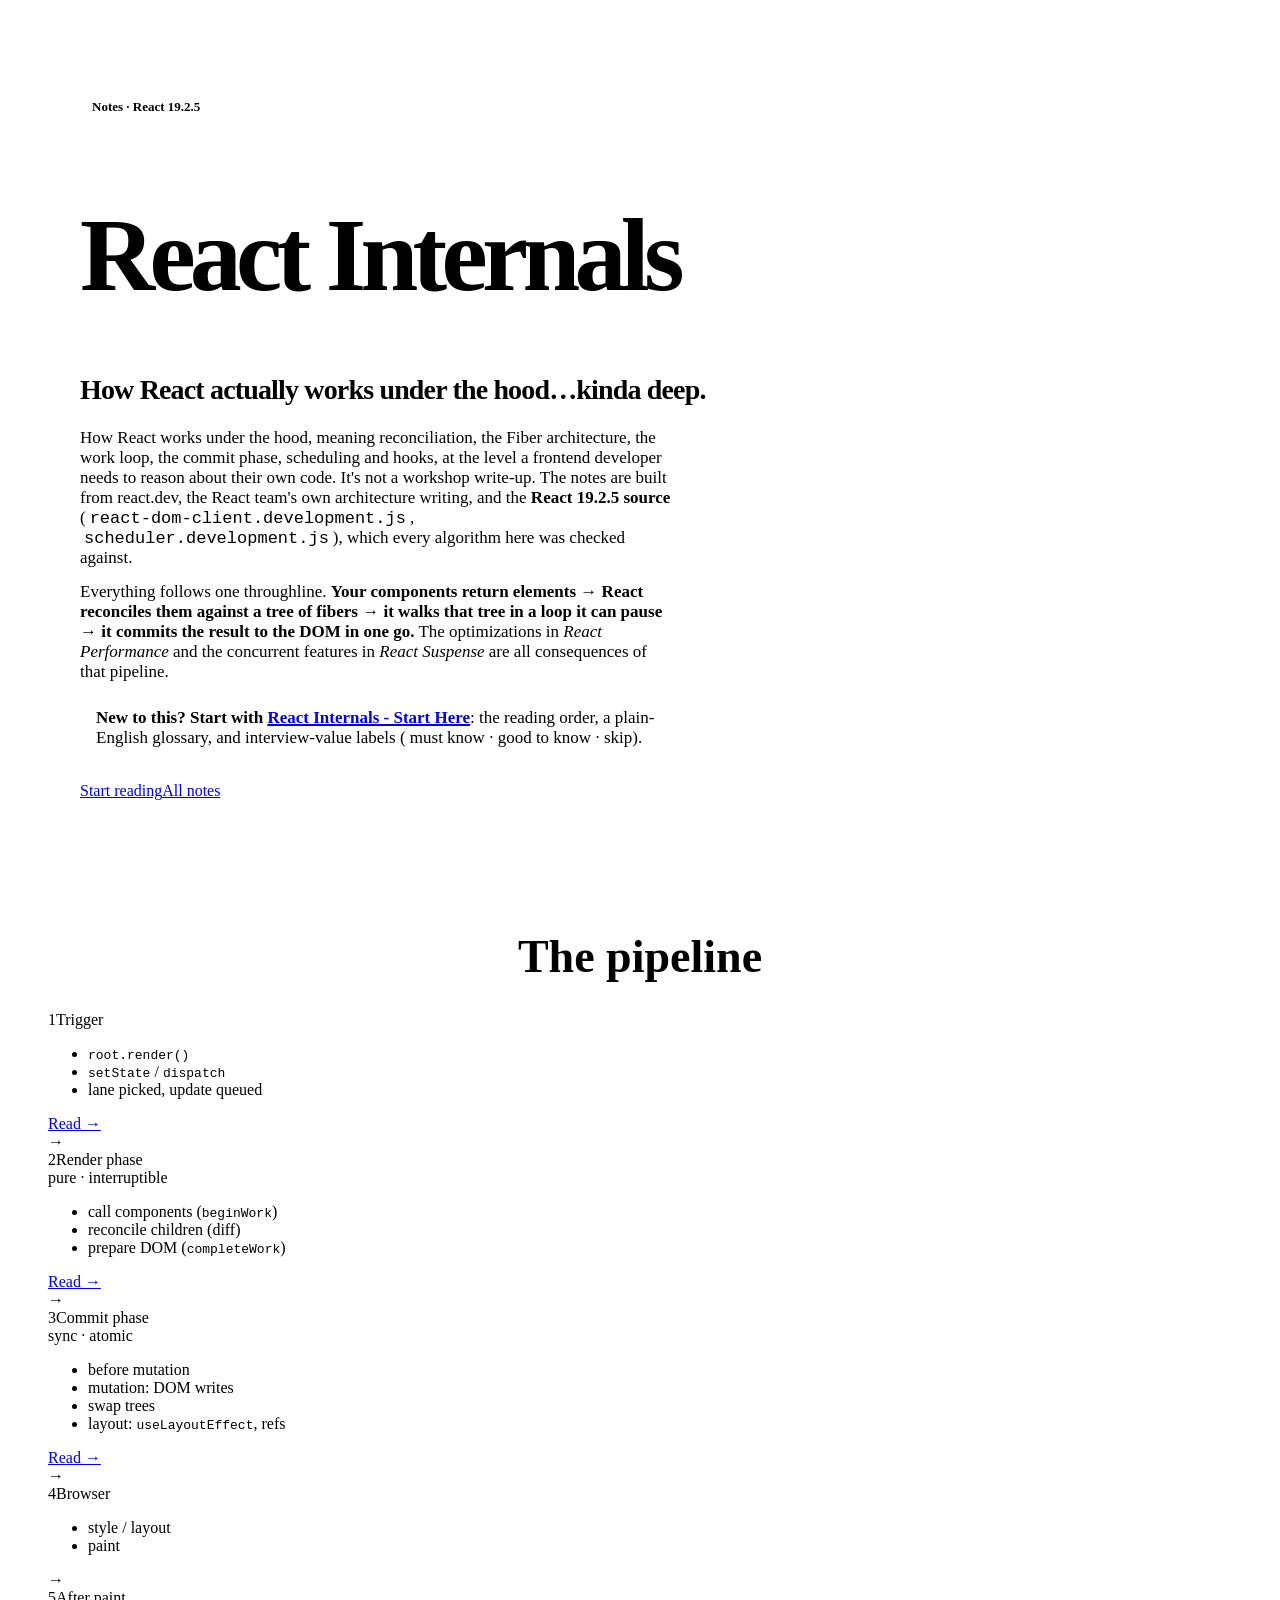
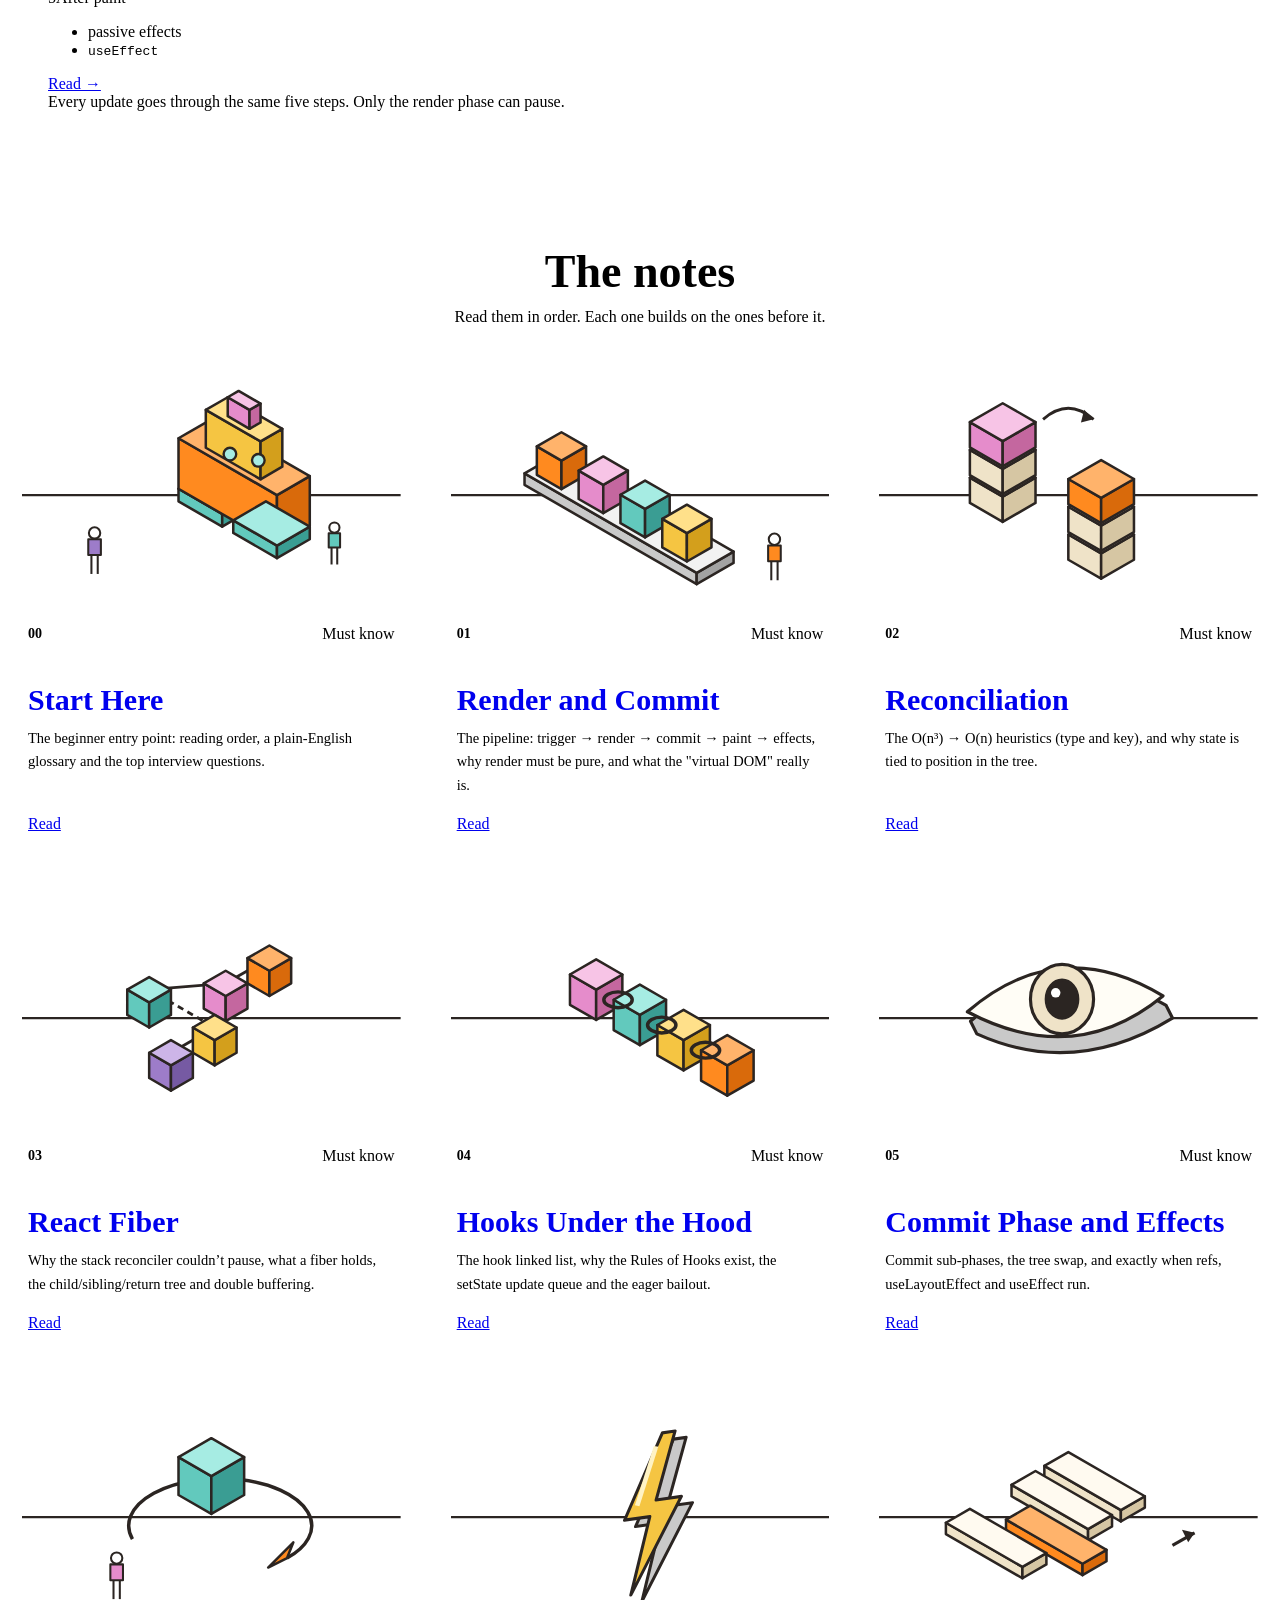
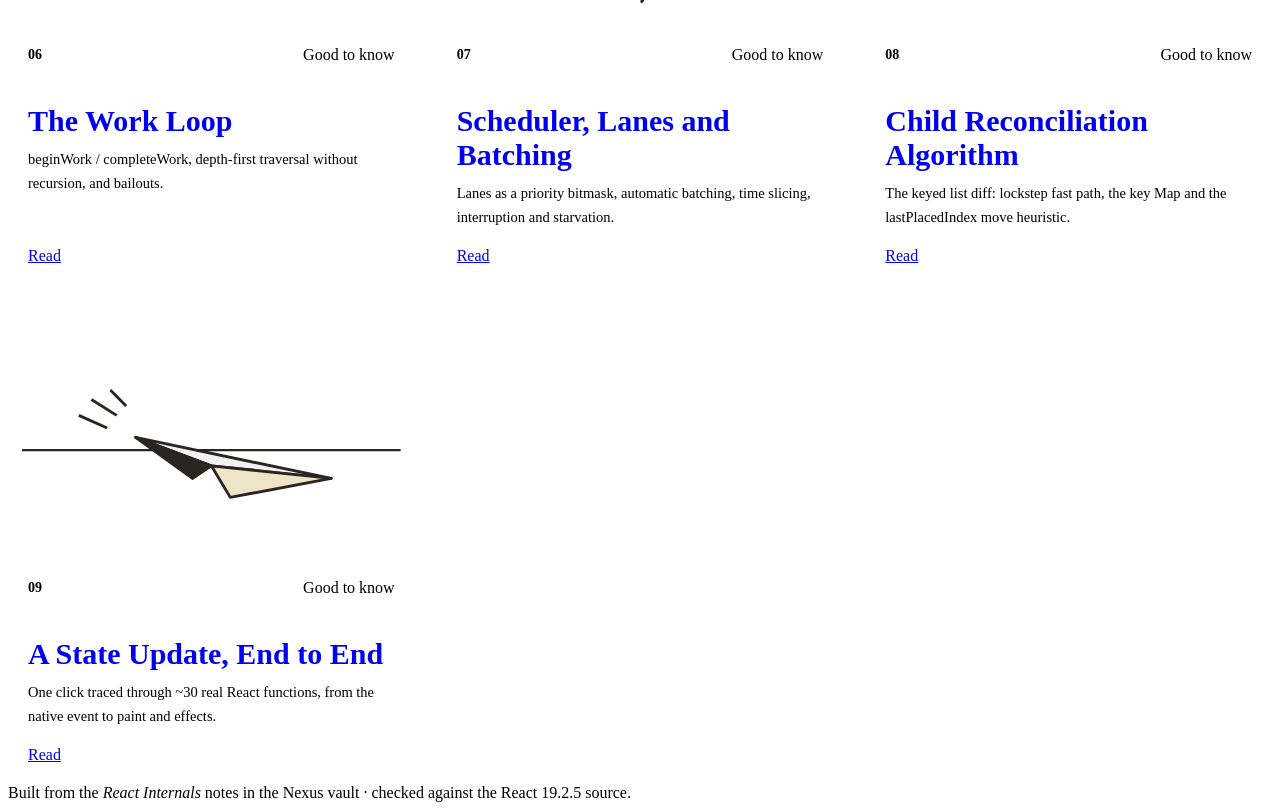
==== index.html @ a272771d "Deploy 2026-10-02T12:00Z" ====
<!DOCTYPE html><html lang="en"><head><meta charset="utf-8"><meta name="viewport" content="width=device-width, initial-scale=1"><meta name="description" content="How React works under the hood: fiber, reconciliation, the work loop, commit, scheduling and hooks."><link rel="icon" href="/react-internals/favicon.svg" type="image/svg+xml"><title>React Internals</title><link rel="stylesheet" href="/react-internals/_astro/notes-meta.bWncZdHM.css"><style>.note-card[data-astro-cid-e6jgshqh]{flex-direction:column;padding:14px;transition:transform .15s;display:flex}.note-card[data-astro-cid-e6jgshqh]:hover{transform:translateY(-3px)}.note-art[data-astro-cid-e6jgshqh]{aspect-ratio:240/150;display:block;overflow:hidden}.note-art[data-astro-cid-e6jgshqh] svg{width:100%;height:100%;display:block}.note-body[data-astro-cid-e6jgshqh]{flex-direction:column;flex:1;padding:16px 6px 6px;display:flex}.note-meta[data-astro-cid-e6jgshqh]{justify-content:space-between;align-items:center;margin-bottom:10px;display:flex}.note-num[data-astro-cid-e6jgshqh]{color:var(--muted);font-size:14px;font-weight:800}h3[data-astro-cid-e6jgshqh]{margin-bottom:10px;font-size:clamp(24px,2.6vw,30px)}h3[data-astro-cid-e6jgshqh] a[data-astro-cid-e6jgshqh]{text-decoration:none}p[data-astro-cid-e6jgshqh]{color:var(--muted);flex:1;margin:0 0 18px;font-size:14.5px;line-height:1.6}.btn[data-astro-cid-e6jgshqh]{align-self:flex-start}.intro[data-astro-cid-lcdefpme]{max-width:880px;margin-left:max(16px,50% - 560px);padding-top:clamp(40px,8vw,88px);padding-bottom:12px}.eyebrow[data-astro-cid-lcdefpme]{border:2px solid var(--ink);background:var(--pink);border-radius:999px;margin:0 0 18px;padding:3px 12px;font-size:13px;font-weight:800;display:inline-block}h1[data-astro-cid-lcdefpme]{letter-spacing:-.055em;font-size:clamp(48px,9vw,104px);line-height:.95}.tagline[data-astro-cid-lcdefpme]{letter-spacing:-.03em;color:var(--ink-soft);margin:14px 0 22px;font-size:clamp(20px,2.6vw,28px);font-weight:800}.lead[data-astro-cid-lcdefpme] p{max-width:70ch;margin:0 0 14px;font-size:17px}.lead[data-astro-cid-lcdefpme] code{background:var(--cream);border-radius:4px;padding:0 4px}.lead[data-astro-cid-lcdefpme] .callout{background:var(--cream);border:2px solid var(--ink);border-radius:10px;padding:12px 16px}.lead[data-astro-cid-lcdefpme] a{text-decoration-color:var(--orange);font-weight:700;text-decoration-thickness:2px}.btn-row[data-astro-cid-lcdefpme]{margin-top:22px}.section[data-astro-cid-lcdefpme]{padding-top:clamp(48px,7vw,80px)}.section[data-astro-cid-lcdefpme] h2[data-astro-cid-lcdefpme]{text-align:center;margin-bottom:10px;font-size:clamp(32px,4.4vw,46px)}.section-sub[data-astro-cid-lcdefpme]{text-align:center;color:var(--ink-soft);margin:0 0 32px}.section[data-astro-cid-lcdefpme] .fig-pipeline{background:var(--cream);box-shadow:var(--shadow);border-radius:var(--radius);margin-top:28px}.grid[data-astro-cid-lcdefpme]{grid-template-columns:repeat(auto-fill,minmax(min(300px,100%),1fr));gap:28px 22px;display:grid}
</style></head><body><header class="intro wrap" data-astro-cid-lcdefpme><p class="eyebrow" data-astro-cid-lcdefpme>Notes · React 19.2.5</p><h1 data-astro-cid-lcdefpme>React Internals</h1><p class="tagline" data-astro-cid-lcdefpme>How React actually works under the hood…kinda deep.</p><div class="lead" data-astro-cid-lcdefpme><p>How React works under the hood, meaning reconciliation, the Fiber architecture, the work loop, the commit phase, scheduling and hooks, at the level a frontend developer needs to reason about their own code. It's not a workshop write-up. The notes are built from react.dev, the React team's own architecture writing, and the <strong>React 19.2.5 source</strong> (<code>react-dom-client.development.js</code>, <code>scheduler.development.js</code>), which every algorithm here was checked against.</p>
<p>Everything follows one throughline. <strong>Your components return elements → React reconciles them against a tree of fibers → it walks that tree in a loop it can pause → it commits the result to the DOM in one go.</strong> The optimizations in <em>React Performance</em> and the concurrent features in <em>React Suspense</em> are all consequences of that pipeline.</p>
<p class="callout"><strong>New to this? Start with <a href="/react-internals/notes/start-here/">React Internals - Start Here</a></strong>: the reading order, a plain-English glossary, and interview-value labels (<span class="lvl lvl-must" title="Must know"></span> must know · <span class="lvl lvl-good" title="Good to know"></span> good to know · <span class="lvl lvl-skip" title="Skip for interviews"></span> skip).</p></div><div class="btn-row" data-astro-cid-lcdefpme><a class="btn" href="/react-internals/notes/start-here/" data-astro-cid-lcdefpme>Start reading</a><a class="btn btn-ghost" href="#notes" data-astro-cid-lcdefpme>All notes</a></div></header><section class="wrap section" data-astro-cid-lcdefpme><h2 data-astro-cid-lcdefpme>The pipeline</h2><figure class="fig fig-pipeline"><div class="pipe"><div class="pipe-step pipe-trigger"><div class="pipe-head"><span class="pipe-num">1</span><span>Trigger</span></div><ul><li><code>root.render()</code></li><li><code>setState</code> / <code>dispatch</code></li><li>lane picked, update queued</li></ul><a class="pipe-link" href="/react-internals/notes/scheduler-lanes-and-batching/">Read →</a></div><div class="pipe-arrow" aria-hidden="true">→</div><div class="pipe-step pipe-render"><div class="pipe-head"><span class="pipe-num">2</span><span>Render phase</span></div><span class="pipe-tag">pure · interruptible</span><ul><li>call components (<code>beginWork</code>)</li><li>reconcile children (diff)</li><li>prepare DOM (<code>completeWork</code>)</li></ul><a class="pipe-link" href="/react-internals/notes/the-work-loop/">Read →</a></div><div class="pipe-arrow" aria-hidden="true">→</div><div class="pipe-step pipe-commit"><div class="pipe-head"><span class="pipe-num">3</span><span>Commit phase</span></div><span class="pipe-tag">sync · atomic</span><ul><li>before mutation</li><li>mutation: DOM writes</li><li>swap trees</li><li>layout: <code>useLayoutEffect</code>, refs</li></ul><a class="pipe-link" href="/react-internals/notes/commit-phase-and-effects/">Read →</a></div><div class="pipe-arrow" aria-hidden="true">→</div><div class="pipe-step pipe-paint"><div class="pipe-head"><span class="pipe-num">4</span><span>Browser</span></div><ul><li>style / layout</li><li>paint</li></ul></div><div class="pipe-arrow" aria-hidden="true">→</div><div class="pipe-step pipe-effects"><div class="pipe-head"><span class="pipe-num">5</span><span>After paint</span></div><ul><li>passive effects</li><li><code>useEffect</code></li></ul><a class="pipe-link" href="/react-internals/notes/commit-phase-and-effects/">Read →</a></div></div><figcaption>Every update goes through the same five steps. Only the render phase can pause.</figcaption></figure></section><section class="wrap section" id="notes" data-astro-cid-lcdefpme><h2 data-astro-cid-lcdefpme>The notes</h2><p class="section-sub" data-astro-cid-lcdefpme>Read them in order. Each one builds on the ones before it.</p><div class="grid" data-astro-cid-lcdefpme><article class="note-card card" data-astro-cid-e6jgshqh><a class="panel note-art" href="/react-internals/notes/start-here/" tabindex="-1" aria-hidden="true" data-astro-cid-e6jgshqh><svg viewBox="0 0 240 150" xmlns="http://www.w3.org/2000/svg" role="img" aria-hidden="true"><line x1="0" y1="78" x2="240" y2="78" stroke="#2b2522" stroke-width="1.4"/><polygon points="99.2,82.0 126.9,98.0 126.9,90.0 99.2,74.0" fill="#62c9bd" stroke="#2b2522" stroke-width="1.6" stroke-linejoin="round"/><polygon points="147.7,86.0 126.9,98.0 126.9,90.0 147.7,78.0" fill="#3a9d93" stroke="#2b2522" stroke-width="1.6" stroke-linejoin="round"/><polygon points="120.0,62.0 147.7,78.0 126.9,90.0 99.2,74.0" fill="#a6ece3" stroke="#2b2522" stroke-width="1.6" stroke-linejoin="round"/><polygon points="99.2,74.0 161.6,110.0 161.6,78.0 99.2,42.0" fill="#ff8a1f" stroke="#2b2522" stroke-width="1.6" stroke-linejoin="round"/><polygon points="182.4,98.0 161.6,110.0 161.6,78.0 182.4,66.0" fill="#d96a0b" stroke="#2b2522" stroke-width="1.6" stroke-linejoin="round"/><polygon points="120.0,30.0 182.4,66.0 161.6,78.0 99.2,42.0" fill="#ffb36b" stroke="#2b2522" stroke-width="1.6" stroke-linejoin="round"/><polygon points="133.9,102.0 161.6,118.0 161.6,110.0 133.9,94.0" fill="#62c9bd" stroke="#2b2522" stroke-width="1.6" stroke-linejoin="round"/><polygon points="182.4,106.0 161.6,118.0 161.6,110.0 182.4,98.0" fill="#3a9d93" stroke="#2b2522" stroke-width="1.6" stroke-linejoin="round"/><polygon points="154.6,82.0 182.4,98.0 161.6,110.0 133.9,94.0" fill="#a6ece3" stroke="#2b2522" stroke-width="1.6" stroke-linejoin="round"/><polygon points="116.5,48.0 151.2,68.0 151.2,44.0 116.5,24.0" fill="#f5c542" stroke="#2b2522" stroke-width="1.6" stroke-linejoin="round"/><polygon points="165.0,60.0 151.2,68.0 151.2,44.0 165.0,36.0" fill="#d39f1c" stroke="#2b2522" stroke-width="1.6" stroke-linejoin="round"/><polygon points="130.4,16.0 165.0,36.0 151.2,44.0 116.5,24.0" fill="#ffe08a" stroke="#2b2522" stroke-width="1.6" stroke-linejoin="round"/><polygon points="130.4,28.0 144.2,36.0 144.2,24.0 130.4,16.0" fill="#e58ccb" stroke="#2b2522" stroke-width="1.6" stroke-linejoin="round"/><polygon points="151.2,32.0 144.2,36.0 144.2,24.0 151.2,20.0" fill="#c4679f" stroke="#2b2522" stroke-width="1.6" stroke-linejoin="round"/><polygon points="137.3,12.0 151.2,20.0 144.2,24.0 130.4,16.0" fill="#f7c4e6" stroke="#2b2522" stroke-width="1.6" stroke-linejoin="round"/><circle cx="131.78460969082653" cy="52" r="4" fill="#a6ece3" stroke="#2b2522" stroke-width="1.5"/><circle cx="149.78460969082653" cy="56" r="4" fill="#a6ece3" stroke="#2b2522" stroke-width="1.5"/><g stroke="#2b2522" stroke-width="1.3" stroke-linejoin="round"><line x1="44" y1="116" x2="44" y2="128"/><line x1="48" y1="116" x2="48" y2="128"/><polygon points="42,116 50,116 50,106 42,106" fill="#9d7cc9"/><circle cx="46" cy="102" r="3.6" fill="#fff"/></g><g stroke="#2b2522" stroke-width="1.3" stroke-linejoin="round"><line x1="196.2" y1="111.2" x2="196.2" y2="122"/><line x1="199.8" y1="111.2" x2="199.8" y2="122"/><polygon points="194.4,111.2 201.6,111.2 201.6,102.2 194.4,102.2" fill="#62c9bd"/><circle cx="198" cy="98.6" r="3.24" fill="#fff"/></g></svg></a><div class="note-body" data-astro-cid-e6jgshqh><div class="note-meta" data-astro-cid-e6jgshqh><span class="note-num" data-astro-cid-e6jgshqh>00</span><span class="pill" data-astro-cid-e6jgshqh><span class="lvl lvl-must" data-astro-cid-e6jgshqh></span>Must know</span></div><h3 data-astro-cid-e6jgshqh><a href="/react-internals/notes/start-here/" data-astro-cid-e6jgshqh>Start Here</a></h3><p data-astro-cid-e6jgshqh>The beginner entry point: reading order, a plain-English glossary and the top interview questions.</p><a class="btn" href="/react-internals/notes/start-here/" data-astro-cid-e6jgshqh>Read</a></div></article><article class="note-card card" data-astro-cid-e6jgshqh><a class="panel note-art" href="/react-internals/notes/render-and-commit/" tabindex="-1" aria-hidden="true" data-astro-cid-e6jgshqh><svg viewBox="0 0 240 150" xmlns="http://www.w3.org/2000/svg" role="img" aria-hidden="true"><line x1="0" y1="78" x2="240" y2="78" stroke="#2b2522" stroke-width="1.4"/><polygon points="46.6,71.5 155.7,134.5 155.7,127.3 46.6,64.3" fill="#c9c9c9" stroke="#2b2522" stroke-width="1.6" stroke-linejoin="round"/><polygon points="179.1,121.0 155.7,134.5 155.7,127.3 179.1,113.8" fill="#a3a3a3" stroke="#2b2522" stroke-width="1.6" stroke-linejoin="round"/><polygon points="70.0,50.8 179.1,113.8 155.7,127.3 46.6,64.3" fill="#f2f2f2" stroke="#2b2522" stroke-width="1.6" stroke-linejoin="round"/><polygon points="54.4,65.2 70.0,74.2 70.0,56.2 54.4,47.2" fill="#ff8a1f" stroke="#2b2522" stroke-width="1.6" stroke-linejoin="round"/><polygon points="85.6,65.2 70.0,74.2 70.0,56.2 85.6,47.2" fill="#d96a0b" stroke="#2b2522" stroke-width="1.6" stroke-linejoin="round"/><polygon points="70.0,38.2 85.6,47.2 70.0,56.2 54.4,47.2" fill="#ffb36b" stroke="#2b2522" stroke-width="1.6" stroke-linejoin="round"/><polygon points="80.9,80.5 96.5,89.5 96.5,71.5 80.9,62.5" fill="#e58ccb" stroke="#2b2522" stroke-width="1.6" stroke-linejoin="round"/><polygon points="112.1,80.5 96.5,89.5 96.5,71.5 112.1,62.5" fill="#c4679f" stroke="#2b2522" stroke-width="1.6" stroke-linejoin="round"/><polygon points="96.5,53.5 112.1,62.5 96.5,71.5 80.9,62.5" fill="#f7c4e6" stroke="#2b2522" stroke-width="1.6" stroke-linejoin="round"/><polygon points="107.4,95.8 123.0,104.8 123.0,86.8 107.4,77.8" fill="#62c9bd" stroke="#2b2522" stroke-width="1.6" stroke-linejoin="round"/><polygon points="138.6,95.8 123.0,104.8 123.0,86.8 138.6,77.8" fill="#3a9d93" stroke="#2b2522" stroke-width="1.6" stroke-linejoin="round"/><polygon points="123.0,68.8 138.6,77.8 123.0,86.8 107.4,77.8" fill="#a6ece3" stroke="#2b2522" stroke-width="1.6" stroke-linejoin="round"/><polygon points="133.9,111.1 149.5,120.1 149.5,102.1 133.9,93.1" fill="#f5c542" stroke="#2b2522" stroke-width="1.6" stroke-linejoin="round"/><polygon points="165.1,111.1 149.5,120.1 149.5,102.1 165.1,93.1" fill="#d39f1c" stroke="#2b2522" stroke-width="1.6" stroke-linejoin="round"/><polygon points="149.5,84.1 165.1,93.1 149.5,102.1 133.9,93.1" fill="#ffe08a" stroke="#2b2522" stroke-width="1.6" stroke-linejoin="round"/><g stroke="#2b2522" stroke-width="1.3" stroke-linejoin="round"><line x1="203" y1="120" x2="203" y2="132"/><line x1="207" y1="120" x2="207" y2="132"/><polygon points="201,120 209,120 209,110 201,110" fill="#ff8a1f"/><circle cx="205" cy="106" r="3.6" fill="#fff"/></g></svg></a><div class="note-body" data-astro-cid-e6jgshqh><div class="note-meta" data-astro-cid-e6jgshqh><span class="note-num" data-astro-cid-e6jgshqh>01</span><span class="pill" data-astro-cid-e6jgshqh><span class="lvl lvl-must" data-astro-cid-e6jgshqh></span>Must know</span></div><h3 data-astro-cid-e6jgshqh><a href="/react-internals/notes/render-and-commit/" data-astro-cid-e6jgshqh>Render and Commit</a></h3><p data-astro-cid-e6jgshqh>The pipeline: trigger → render → commit → paint → effects, why render must be pure, and what the &quot;virtual DOM&quot; really is.</p><a class="btn" href="/react-internals/notes/render-and-commit/" data-astro-cid-e6jgshqh>Read</a></div></article><article class="note-card card" data-astro-cid-e6jgshqh><a class="panel note-art" href="/react-internals/notes/reconciliation/" tabindex="-1" aria-hidden="true" data-astro-cid-e6jgshqh><svg viewBox="0 0 240 150" xmlns="http://www.w3.org/2000/svg" role="img" aria-hidden="true"><line x1="0" y1="78" x2="240" y2="78" stroke="#2b2522" stroke-width="1.4"/><polygon points="57.6,83.0 78.4,95.0 78.4,79.0 57.6,67.0" fill="#efe3c8" stroke="#2b2522" stroke-width="1.6" stroke-linejoin="round"/><polygon points="99.2,83.0 78.4,95.0 78.4,79.0 99.2,67.0" fill="#d6c6a3" stroke="#2b2522" stroke-width="1.6" stroke-linejoin="round"/><polygon points="78.4,55.0 99.2,67.0 78.4,79.0 57.6,67.0" fill="#fffaf0" stroke="#2b2522" stroke-width="1.6" stroke-linejoin="round"/><polygon points="57.6,65.4 78.4,77.4 78.4,61.4 57.6,49.4" fill="#efe3c8" stroke="#2b2522" stroke-width="1.6" stroke-linejoin="round"/><polygon points="99.2,65.4 78.4,77.4 78.4,61.4 99.2,49.4" fill="#d6c6a3" stroke="#2b2522" stroke-width="1.6" stroke-linejoin="round"/><polygon points="78.4,37.4 99.2,49.4 78.4,61.4 57.6,49.4" fill="#fffaf0" stroke="#2b2522" stroke-width="1.6" stroke-linejoin="round"/><polygon points="57.6,47.8 78.4,59.8 78.4,43.8 57.6,31.8" fill="#e58ccb" stroke="#2b2522" stroke-width="1.6" stroke-linejoin="round"/><polygon points="99.2,47.8 78.4,59.8 78.4,43.8 99.2,31.8" fill="#c4679f" stroke="#2b2522" stroke-width="1.6" stroke-linejoin="round"/><polygon points="78.4,19.8 99.2,31.8 78.4,43.8 57.6,31.8" fill="#f7c4e6" stroke="#2b2522" stroke-width="1.6" stroke-linejoin="round"/><polygon points="120.0,119.0 140.8,131.0 140.8,115.0 120.0,103.0" fill="#efe3c8" stroke="#2b2522" stroke-width="1.6" stroke-linejoin="round"/><polygon points="161.6,119.0 140.8,131.0 140.8,115.0 161.6,103.0" fill="#d6c6a3" stroke="#2b2522" stroke-width="1.6" stroke-linejoin="round"/><polygon points="140.8,91.0 161.6,103.0 140.8,115.0 120.0,103.0" fill="#fffaf0" stroke="#2b2522" stroke-width="1.6" stroke-linejoin="round"/><polygon points="120.0,101.4 140.8,113.4 140.8,97.4 120.0,85.4" fill="#efe3c8" stroke="#2b2522" stroke-width="1.6" stroke-linejoin="round"/><polygon points="161.6,101.4 140.8,113.4 140.8,97.4 161.6,85.4" fill="#d6c6a3" stroke="#2b2522" stroke-width="1.6" stroke-linejoin="round"/><polygon points="140.8,73.4 161.6,85.4 140.8,97.4 120.0,85.4" fill="#fffaf0" stroke="#2b2522" stroke-width="1.6" stroke-linejoin="round"/><polygon points="120.0,83.8 140.8,95.8 140.8,79.8 120.0,67.8" fill="#ff8a1f" stroke="#2b2522" stroke-width="1.6" stroke-linejoin="round"/><polygon points="161.6,83.8 140.8,95.8 140.8,79.8 161.6,67.8" fill="#d96a0b" stroke="#2b2522" stroke-width="1.6" stroke-linejoin="round"/><polygon points="140.8,55.8 161.6,67.8 140.8,79.8 120.0,67.8" fill="#ffb36b" stroke="#2b2522" stroke-width="1.6" stroke-linejoin="round"/><path d="M104 30 q16 -14 32 0" fill="none" stroke="#2b2522" stroke-width="1.8"/><polygon points="136,30 130,24 128,32" fill="#2b2522"/></svg></a><div class="note-body" data-astro-cid-e6jgshqh><div class="note-meta" data-astro-cid-e6jgshqh><span class="note-num" data-astro-cid-e6jgshqh>02</span><span class="pill" data-astro-cid-e6jgshqh><span class="lvl lvl-must" data-astro-cid-e6jgshqh></span>Must know</span></div><h3 data-astro-cid-e6jgshqh><a href="/react-internals/notes/reconciliation/" data-astro-cid-e6jgshqh>Reconciliation</a></h3><p data-astro-cid-e6jgshqh>The O(n³) → O(n) heuristics (type and key), and why state is tied to position in the tree.</p><a class="btn" href="/react-internals/notes/reconciliation/" data-astro-cid-e6jgshqh>Read</a></div></article><article class="note-card card" data-astro-cid-e6jgshqh><a class="panel note-art" href="/react-internals/notes/react-fiber/" tabindex="-1" aria-hidden="true" data-astro-cid-e6jgshqh><svg viewBox="0 0 240 150" xmlns="http://www.w3.org/2000/svg" role="img" aria-hidden="true"><line x1="0" y1="78" x2="240" y2="78" stroke="#2b2522" stroke-width="1.4"/><line x1="156.78460969082653" y1="40" x2="129.0717967697245" y2="56" stroke="#2b2522" stroke-width="1.8" /><line x1="129.0717967697245" y1="56" x2="80.57437415779592" y2="60" stroke="#2b2522" stroke-width="1.8" /><line x1="80.57437415779592" y1="60" x2="122.14359353944899" y2="84" stroke="#2b2522" stroke-width="1.8" stroke-dasharray="4 3"/><line x1="122.14359353944899" y1="84" x2="94.43078061834694" y2="100" stroke="#2b2522" stroke-width="1.8" /><polygon points="142.9,56.0 156.8,64.0 156.8,48.0 142.9,40.0" fill="#ff8a1f" stroke="#2b2522" stroke-width="1.6" stroke-linejoin="round"/><polygon points="170.6,56.0 156.8,64.0 156.8,48.0 170.6,40.0" fill="#d96a0b" stroke="#2b2522" stroke-width="1.6" stroke-linejoin="round"/><polygon points="156.8,32.0 170.6,40.0 156.8,48.0 142.9,40.0" fill="#ffb36b" stroke="#2b2522" stroke-width="1.6" stroke-linejoin="round"/><polygon points="115.2,72.0 129.1,80.0 129.1,64.0 115.2,56.0" fill="#e58ccb" stroke="#2b2522" stroke-width="1.6" stroke-linejoin="round"/><polygon points="142.9,72.0 129.1,80.0 129.1,64.0 142.9,56.0" fill="#c4679f" stroke="#2b2522" stroke-width="1.6" stroke-linejoin="round"/><polygon points="129.1,48.0 142.9,56.0 129.1,64.0 115.2,56.0" fill="#f7c4e6" stroke="#2b2522" stroke-width="1.6" stroke-linejoin="round"/><polygon points="66.7,76.0 80.6,84.0 80.6,68.0 66.7,60.0" fill="#62c9bd" stroke="#2b2522" stroke-width="1.6" stroke-linejoin="round"/><polygon points="94.4,76.0 80.6,84.0 80.6,68.0 94.4,60.0" fill="#3a9d93" stroke="#2b2522" stroke-width="1.6" stroke-linejoin="round"/><polygon points="80.6,52.0 94.4,60.0 80.6,68.0 66.7,60.0" fill="#a6ece3" stroke="#2b2522" stroke-width="1.6" stroke-linejoin="round"/><polygon points="108.3,100.0 122.1,108.0 122.1,92.0 108.3,84.0" fill="#f5c542" stroke="#2b2522" stroke-width="1.6" stroke-linejoin="round"/><polygon points="136.0,100.0 122.1,108.0 122.1,92.0 136.0,84.0" fill="#d39f1c" stroke="#2b2522" stroke-width="1.6" stroke-linejoin="round"/><polygon points="122.1,76.0 136.0,84.0 122.1,92.0 108.3,84.0" fill="#ffe08a" stroke="#2b2522" stroke-width="1.6" stroke-linejoin="round"/><polygon points="80.6,116.0 94.4,124.0 94.4,108.0 80.6,100.0" fill="#9d7cc9" stroke="#2b2522" stroke-width="1.6" stroke-linejoin="round"/><polygon points="108.3,116.0 94.4,124.0 94.4,108.0 108.3,100.0" fill="#765aa3" stroke="#2b2522" stroke-width="1.6" stroke-linejoin="round"/><polygon points="94.4,92.0 108.3,100.0 94.4,108.0 80.6,100.0" fill="#cdb5e8" stroke="#2b2522" stroke-width="1.6" stroke-linejoin="round"/></svg></a><div class="note-body" data-astro-cid-e6jgshqh><div class="note-meta" data-astro-cid-e6jgshqh><span class="note-num" data-astro-cid-e6jgshqh>03</span><span class="pill" data-astro-cid-e6jgshqh><span class="lvl lvl-must" data-astro-cid-e6jgshqh></span>Must know</span></div><h3 data-astro-cid-e6jgshqh><a href="/react-internals/notes/react-fiber/" data-astro-cid-e6jgshqh>React Fiber</a></h3><p data-astro-cid-e6jgshqh>Why the stack reconciler couldn’t pause, what a fiber holds, the child/sibling/return tree and double buffering.</p><a class="btn" href="/react-internals/notes/react-fiber/" data-astro-cid-e6jgshqh>Read</a></div></article><article class="note-card card" data-astro-cid-e6jgshqh><a class="panel note-art" href="/react-internals/notes/hooks-under-the-hood/" tabindex="-1" aria-hidden="true" data-astro-cid-e6jgshqh><svg viewBox="0 0 240 150" xmlns="http://www.w3.org/2000/svg" role="img" aria-hidden="true"><line x1="0" y1="78" x2="240" y2="78" stroke="#2b2522" stroke-width="1.4"/><polygon points="75.4,69.6 92.0,79.2 92.0,60.0 75.4,50.4" fill="#e58ccb" stroke="#2b2522" stroke-width="1.6" stroke-linejoin="round"/><polygon points="108.6,69.6 92.0,79.2 92.0,60.0 108.6,50.4" fill="#c4679f" stroke="#2b2522" stroke-width="1.6" stroke-linejoin="round"/><polygon points="92.0,40.8 108.6,50.4 92.0,60.0 75.4,50.4" fill="#f7c4e6" stroke="#2b2522" stroke-width="1.6" stroke-linejoin="round"/><polygon points="103.1,85.6 119.7,95.2 119.7,76.0 103.1,66.4" fill="#62c9bd" stroke="#2b2522" stroke-width="1.6" stroke-linejoin="round"/><polygon points="136.3,85.6 119.7,95.2 119.7,76.0 136.3,66.4" fill="#3a9d93" stroke="#2b2522" stroke-width="1.6" stroke-linejoin="round"/><polygon points="119.7,56.8 136.3,66.4 119.7,76.0 103.1,66.4" fill="#a6ece3" stroke="#2b2522" stroke-width="1.6" stroke-linejoin="round"/><polygon points="130.8,101.6 147.4,111.2 147.4,92.0 130.8,82.4" fill="#f5c542" stroke="#2b2522" stroke-width="1.6" stroke-linejoin="round"/><polygon points="164.1,101.6 147.4,111.2 147.4,92.0 164.1,82.4" fill="#d39f1c" stroke="#2b2522" stroke-width="1.6" stroke-linejoin="round"/><polygon points="147.4,72.8 164.1,82.4 147.4,92.0 130.8,82.4" fill="#ffe08a" stroke="#2b2522" stroke-width="1.6" stroke-linejoin="round"/><polygon points="158.5,117.6 175.1,127.2 175.1,108.0 158.5,98.4" fill="#ff8a1f" stroke="#2b2522" stroke-width="1.6" stroke-linejoin="round"/><polygon points="191.8,117.6 175.1,127.2 175.1,108.0 191.8,98.4" fill="#d96a0b" stroke="#2b2522" stroke-width="1.6" stroke-linejoin="round"/><polygon points="175.1,88.8 191.8,98.4 175.1,108.0 158.5,98.4" fill="#ffb36b" stroke="#2b2522" stroke-width="1.6" stroke-linejoin="round"/><ellipse cx="105.85640646055103" cy="66.39999999999999" rx="9" ry="5" fill="none" stroke="#2b2522" stroke-width="2.2"/><ellipse cx="133.56921938165306" cy="82.39999999999999" rx="9" ry="5" fill="none" stroke="#2b2522" stroke-width="2.2"/><ellipse cx="161.28203230275508" cy="98.39999999999999" rx="9" ry="5" fill="none" stroke="#2b2522" stroke-width="2.2"/></svg></a><div class="note-body" data-astro-cid-e6jgshqh><div class="note-meta" data-astro-cid-e6jgshqh><span class="note-num" data-astro-cid-e6jgshqh>04</span><span class="pill" data-astro-cid-e6jgshqh><span class="lvl lvl-must" data-astro-cid-e6jgshqh></span>Must know</span></div><h3 data-astro-cid-e6jgshqh><a href="/react-internals/notes/hooks-under-the-hood/" data-astro-cid-e6jgshqh>Hooks Under the Hood</a></h3><p data-astro-cid-e6jgshqh>The hook linked list, why the Rules of Hooks exist, the setState update queue and the eager bailout.</p><a class="btn" href="/react-internals/notes/hooks-under-the-hood/" data-astro-cid-e6jgshqh>Read</a></div></article><article class="note-card card" data-astro-cid-e6jgshqh><a class="panel note-art" href="/react-internals/notes/commit-phase-and-effects/" tabindex="-1" aria-hidden="true" data-astro-cid-e6jgshqh><svg viewBox="0 0 240 150" xmlns="http://www.w3.org/2000/svg" role="img" aria-hidden="true"><line x1="0" y1="78" x2="240" y2="78" stroke="#2b2522" stroke-width="1.4"/><g transform="translate(120 76)" stroke="#2b2522" stroke-width="2" stroke-linejoin="round"><path d="M-62 4 Q-6 -46 62 -6 L66 2 Q4 40 -58 12 Z" fill="#c9c9c9"/><path d="M-64 -2 Q-6 -52 60 -12 Q4 34 -64 -2 Z" fill="#fffdf6"/><ellipse cx="-4" cy="-10" rx="20" ry="22" fill="#efe3c8"/><ellipse cx="-4" cy="-10" rx="10" ry="12" fill="#2b2522"/><circle cx="-8" cy="-14" r="3" fill="#fff" stroke="none"/></g></svg></a><div class="note-body" data-astro-cid-e6jgshqh><div class="note-meta" data-astro-cid-e6jgshqh><span class="note-num" data-astro-cid-e6jgshqh>05</span><span class="pill" data-astro-cid-e6jgshqh><span class="lvl lvl-must" data-astro-cid-e6jgshqh></span>Must know</span></div><h3 data-astro-cid-e6jgshqh><a href="/react-internals/notes/commit-phase-and-effects/" data-astro-cid-e6jgshqh>Commit Phase and Effects</a></h3><p data-astro-cid-e6jgshqh>Commit sub-phases, the tree swap, and exactly when refs, useLayoutEffect and useEffect run.</p><a class="btn" href="/react-internals/notes/commit-phase-and-effects/" data-astro-cid-e6jgshqh>Read</a></div></article><article class="note-card card" data-astro-cid-e6jgshqh><a class="panel note-art" href="/react-internals/notes/the-work-loop/" tabindex="-1" aria-hidden="true" data-astro-cid-e6jgshqh><svg viewBox="0 0 240 150" xmlns="http://www.w3.org/2000/svg" role="img" aria-hidden="true"><line x1="0" y1="78" x2="240" y2="78" stroke="#2b2522" stroke-width="1.4"/><g fill="none" stroke="#2b2522" stroke-width="2.2"><path d="M70 92 A58 30 0 1 1 168 104"/></g><polygon points="168,104 156,110 172,94" fill="#ff8a1f" stroke="#2b2522" stroke-width="1.6" stroke-linejoin="round"/><polygon points="99.2,64.0 120.0,76.0 120.0,52.0 99.2,40.0" fill="#62c9bd" stroke="#2b2522" stroke-width="1.6" stroke-linejoin="round"/><polygon points="140.8,64.0 120.0,76.0 120.0,52.0 140.8,40.0" fill="#3a9d93" stroke="#2b2522" stroke-width="1.6" stroke-linejoin="round"/><polygon points="120.0,28.0 140.8,40.0 120.0,52.0 99.2,40.0" fill="#a6ece3" stroke="#2b2522" stroke-width="1.6" stroke-linejoin="round"/><g stroke="#2b2522" stroke-width="1.3" stroke-linejoin="round"><line x1="58" y1="118" x2="58" y2="130"/><line x1="62" y1="118" x2="62" y2="130"/><polygon points="56,118 64,118 64,108 56,108" fill="#e58ccb"/><circle cx="60" cy="104" r="3.6" fill="#fff"/></g></svg></a><div class="note-body" data-astro-cid-e6jgshqh><div class="note-meta" data-astro-cid-e6jgshqh><span class="note-num" data-astro-cid-e6jgshqh>06</span><span class="pill" data-astro-cid-e6jgshqh><span class="lvl lvl-good" data-astro-cid-e6jgshqh></span>Good to know</span></div><h3 data-astro-cid-e6jgshqh><a href="/react-internals/notes/the-work-loop/" data-astro-cid-e6jgshqh>The Work Loop</a></h3><p data-astro-cid-e6jgshqh>beginWork / completeWork, depth-first traversal without recursion, and bailouts.</p><a class="btn" href="/react-internals/notes/the-work-loop/" data-astro-cid-e6jgshqh>Read</a></div></article><article class="note-card card" data-astro-cid-e6jgshqh><a class="panel note-art" href="/react-internals/notes/scheduler-lanes-and-batching/" tabindex="-1" aria-hidden="true" data-astro-cid-e6jgshqh><svg viewBox="0 0 240 150" xmlns="http://www.w3.org/2000/svg" role="img" aria-hidden="true"><line x1="0" y1="78" x2="240" y2="78" stroke="#2b2522" stroke-width="1.4"/><g transform="translate(124 76) skewY(-8)" stroke="#2b2522" stroke-width="2" stroke-linejoin="round"><path d="M10 -50 L-14 2 L2 2 L-10 50 L22 -8 L6 -8 L18 -50 Z" transform="translate(7 5)" fill="#c9c9c9"/><path d="M10 -50 L-14 2 L2 2 L-10 50 L22 -8 L6 -8 L18 -50 Z" fill="#f5c542"/><path d="M6 -42 L-6 -6" stroke="#fff3c4" stroke-width="3"/></g></svg></a><div class="note-body" data-astro-cid-e6jgshqh><div class="note-meta" data-astro-cid-e6jgshqh><span class="note-num" data-astro-cid-e6jgshqh>07</span><span class="pill" data-astro-cid-e6jgshqh><span class="lvl lvl-good" data-astro-cid-e6jgshqh></span>Good to know</span></div><h3 data-astro-cid-e6jgshqh><a href="/react-internals/notes/scheduler-lanes-and-batching/" data-astro-cid-e6jgshqh>Scheduler, Lanes and Batching</a></h3><p data-astro-cid-e6jgshqh>Lanes as a priority bitmask, automatic batching, time slicing, interruption and starvation.</p><a class="btn" href="/react-internals/notes/scheduler-lanes-and-batching/" data-astro-cid-e6jgshqh>Read</a></div></article><article class="note-card card" data-astro-cid-e6jgshqh><a class="panel note-art" href="/react-internals/notes/child-reconciliation-algorithm/" tabindex="-1" aria-hidden="true" data-astro-cid-e6jgshqh><svg viewBox="0 0 240 150" xmlns="http://www.w3.org/2000/svg" role="img" aria-hidden="true"><line x1="0" y1="78" x2="240" y2="78" stroke="#2b2522" stroke-width="1.4"/><polygon points="104.8,52.8 153.3,80.8 153.3,73.6 104.8,45.6" fill="#efe3c8" stroke="#2b2522" stroke-width="1.6" stroke-linejoin="round"/><polygon points="168.5,72.0 153.3,80.8 153.3,73.6 168.5,64.8" fill="#d6c6a3" stroke="#2b2522" stroke-width="1.6" stroke-linejoin="round"/><polygon points="120.0,36.8 168.5,64.8 153.3,73.6 104.8,45.6" fill="#fffaf0" stroke="#2b2522" stroke-width="1.6" stroke-linejoin="round"/><polygon points="84.0,64.8 132.5,92.8 132.5,85.6 84.0,57.6" fill="#efe3c8" stroke="#2b2522" stroke-width="1.6" stroke-linejoin="round"/><polygon points="147.7,84.0 132.5,92.8 132.5,85.6 147.7,76.8" fill="#d6c6a3" stroke="#2b2522" stroke-width="1.6" stroke-linejoin="round"/><polygon points="99.2,48.8 147.7,76.8 132.5,85.6 84.0,57.6" fill="#fffaf0" stroke="#2b2522" stroke-width="1.6" stroke-linejoin="round"/><polygon points="80.5,86.8 129.0,114.8 129.0,107.6 80.5,79.6" fill="#ff8a1f" stroke="#2b2522" stroke-width="1.6" stroke-linejoin="round"/><polygon points="144.2,106.0 129.0,114.8 129.0,107.6 144.2,98.8" fill="#d96a0b" stroke="#2b2522" stroke-width="1.6" stroke-linejoin="round"/><polygon points="95.8,70.8 144.2,98.8 129.0,107.6 80.5,79.6" fill="#ffb36b" stroke="#2b2522" stroke-width="1.6" stroke-linejoin="round"/><polygon points="42.4,88.8 90.9,116.8 90.9,109.6 42.4,81.6" fill="#efe3c8" stroke="#2b2522" stroke-width="1.6" stroke-linejoin="round"/><polygon points="106.1,108.0 90.9,116.8 90.9,109.6 106.1,100.8" fill="#d6c6a3" stroke="#2b2522" stroke-width="1.6" stroke-linejoin="round"/><polygon points="57.6,72.8 106.1,100.8 90.9,109.6 42.4,81.6" fill="#fffaf0" stroke="#2b2522" stroke-width="1.6" stroke-linejoin="round"/><path d="M186 96 l14 -8" stroke="#2b2522" stroke-width="2"/><polygon points="200,88 192,86 196,94" fill="#2b2522"/></svg></a><div class="note-body" data-astro-cid-e6jgshqh><div class="note-meta" data-astro-cid-e6jgshqh><span class="note-num" data-astro-cid-e6jgshqh>08</span><span class="pill" data-astro-cid-e6jgshqh><span class="lvl lvl-good" data-astro-cid-e6jgshqh></span>Good to know</span></div><h3 data-astro-cid-e6jgshqh><a href="/react-internals/notes/child-reconciliation-algorithm/" data-astro-cid-e6jgshqh>Child Reconciliation Algorithm</a></h3><p data-astro-cid-e6jgshqh>The keyed list diff: lockstep fast path, the key Map and the lastPlacedIndex move heuristic.</p><a class="btn" href="/react-internals/notes/child-reconciliation-algorithm/" data-astro-cid-e6jgshqh>Read</a></div></article><article class="note-card card" data-astro-cid-e6jgshqh><a class="panel note-art" href="/react-internals/notes/a-state-update-end-to-end/" tabindex="-1" aria-hidden="true" data-astro-cid-e6jgshqh><svg viewBox="0 0 240 150" xmlns="http://www.w3.org/2000/svg" role="img" aria-hidden="true"><line x1="0" y1="78" x2="240" y2="78" stroke="#2b2522" stroke-width="1.4"/><g stroke="#2b2522" stroke-width="1.8" stroke-linejoin="round"><line x1="36" y1="56" x2="54" y2="64"/><line x1="44" y1="46" x2="60" y2="56"/><line x1="56" y1="40" x2="66" y2="50"/><polygon points="72,70 196,96 120,88" fill="#f2f2f2"/><polygon points="120,88 196,96 132,108" fill="#efe3c8"/><polygon points="72,70 120,88 108,96" fill="#2b2522"/></g></svg></a><div class="note-body" data-astro-cid-e6jgshqh><div class="note-meta" data-astro-cid-e6jgshqh><span class="note-num" data-astro-cid-e6jgshqh>09</span><span class="pill" data-astro-cid-e6jgshqh><span class="lvl lvl-good" data-astro-cid-e6jgshqh></span>Good to know</span></div><h3 data-astro-cid-e6jgshqh><a href="/react-internals/notes/a-state-update-end-to-end/" data-astro-cid-e6jgshqh>A State Update, End to End</a></h3><p data-astro-cid-e6jgshqh>One click traced through ~30 real React functions, from the native event to paint and effects.</p><a class="btn" href="/react-internals/notes/a-state-update-end-to-end/" data-astro-cid-e6jgshqh>Read</a></div></article></div></section><footer class="site-foot wrap">Built from the <em>React Internals</em> notes in the Nexus vault · checked against the React 19.2.5 source.</footer><script type="module" src="/react-internals/_astro/Base.astro_astro_type_script_index_0_lang.DLJ85iFT.js"></script></body></html>
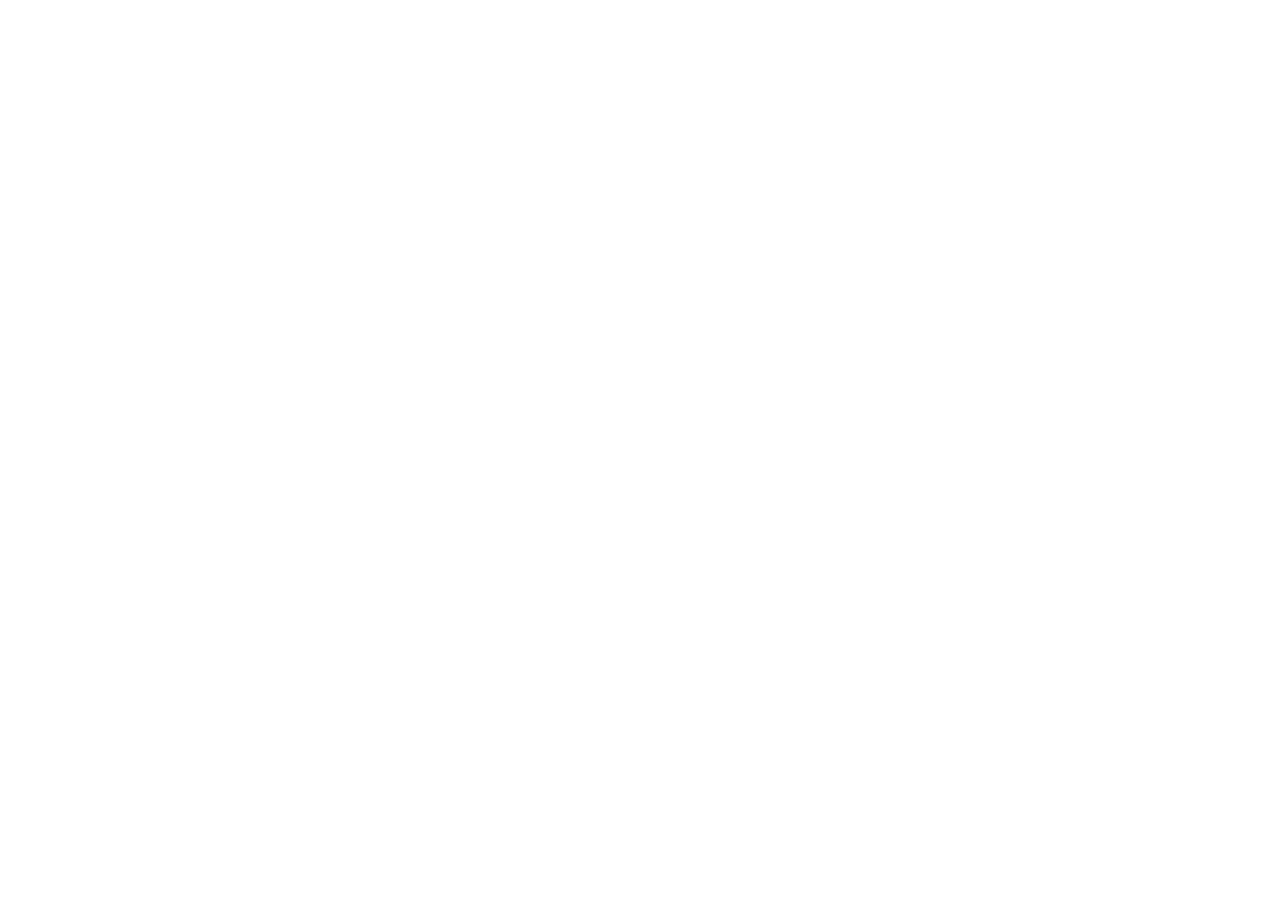
==== commit b06ef868: "Redirect old React Internals URLs to React Handbook Co-Authored-By: Claude Opus 5.5 <noreply@anthrop" ====
--- a/index.html
+++ b/index.html
@@ -1,4 +1 @@
-<!DOCTYPE html><html lang="en"><head><meta charset="utf-8"><meta name="viewport" content="width=device-width, initial-scale=1"><meta name="description" content="How React works under the hood: fiber, reconciliation, the work loop, commit, scheduling and hooks."><link rel="icon" href="/react-internals/favicon.svg" type="image/svg+xml"><title>React Internals</title><link rel="stylesheet" href="/react-internals/_astro/notes-meta.bWncZdHM.css"><style>.note-card[data-astro-cid-e6jgshqh]{flex-direction:column;padding:14px;transition:transform .15s;display:flex}.note-card[data-astro-cid-e6jgshqh]:hover{transform:translateY(-3px)}.note-art[data-astro-cid-e6jgshqh]{aspect-ratio:240/150;display:block;overflow:hidden}.note-art[data-astro-cid-e6jgshqh] svg{width:100%;height:100%;display:block}.note-body[data-astro-cid-e6jgshqh]{flex-direction:column;flex:1;padding:16px 6px 6px;display:flex}.note-meta[data-astro-cid-e6jgshqh]{justify-content:space-between;align-items:center;margin-bottom:10px;display:flex}.note-num[data-astro-cid-e6jgshqh]{color:var(--muted);font-size:14px;font-weight:800}h3[data-astro-cid-e6jgshqh]{margin-bottom:10px;font-size:clamp(24px,2.6vw,30px)}h3[data-astro-cid-e6jgshqh] a[data-astro-cid-e6jgshqh]{text-decoration:none}p[data-astro-cid-e6jgshqh]{color:var(--muted);flex:1;margin:0 0 18px;font-size:14.5px;line-height:1.6}.btn[data-astro-cid-e6jgshqh]{align-self:flex-start}.intro[data-astro-cid-lcdefpme]{max-width:880px;margin-left:max(16px,50% - 560px);padding-top:clamp(40px,8vw,88px);padding-bottom:12px}.eyebrow[data-astro-cid-lcdefpme]{border:2px solid var(--ink);background:var(--pink);border-radius:999px;margin:0 0 18px;padding:3px 12px;font-size:13px;font-weight:800;display:inline-block}h1[data-astro-cid-lcdefpme]{letter-spacing:-.055em;font-size:clamp(48px,9vw,104px);line-height:.95}.tagline[data-astro-cid-lcdefpme]{letter-spacing:-.03em;color:var(--ink-soft);margin:14px 0 22px;font-size:clamp(20px,2.6vw,28px);font-weight:800}.lead[data-astro-cid-lcdefpme] p{max-width:70ch;margin:0 0 14px;font-size:17px}.lead[data-astro-cid-lcdefpme] code{background:var(--cream);border-radius:4px;padding:0 4px}.lead[data-astro-cid-lcdefpme] .callout{background:var(--cream);border:2px solid var(--ink);border-radius:10px;padding:12px 16px}.lead[data-astro-cid-lcdefpme] a{text-decoration-color:var(--orange);font-weight:700;text-decoration-thickness:2px}.btn-row[data-astro-cid-lcdefpme]{margin-top:22px}.section[data-astro-cid-lcdefpme]{padding-top:clamp(48px,7vw,80px)}.section[data-astro-cid-lcdefpme] h2[data-astro-cid-lcdefpme]{text-align:center;margin-bottom:10px;font-size:clamp(32px,4.4vw,46px)}.section-sub[data-astro-cid-lcdefpme]{text-align:center;color:var(--ink-soft);margin:0 0 32px}.section[data-astro-cid-lcdefpme] .fig-pipeline{background:var(--cream);box-shadow:var(--shadow);border-radius:var(--radius);margin-top:28px}.grid[data-astro-cid-lcdefpme]{grid-template-columns:repeat(auto-fill,minmax(min(300px,100%),1fr));gap:28px 22px;display:grid}
-</style></head><body><header class="intro wrap" data-astro-cid-lcdefpme><p class="eyebrow" data-astro-cid-lcdefpme>Notes · React 19.2.5</p><h1 data-astro-cid-lcdefpme>React Internals</h1><p class="tagline" data-astro-cid-lcdefpme>How React actually works under the hood…kinda deep.</p><div class="lead" data-astro-cid-lcdefpme><p>How React works under the hood, meaning reconciliation, the Fiber architecture, the work loop, the commit phase, scheduling and hooks, at the level a frontend developer needs to reason about their own code. It's not a workshop write-up. The notes are built from react.dev, the React team's own architecture writing, and the <strong>React 19.2.5 source</strong> (<code>react-dom-client.development.js</code>, <code>scheduler.development.js</code>), which every algorithm here was checked against.</p>
-<p>Everything follows one throughline. <strong>Your components return elements → React reconciles them against a tree of fibers → it walks that tree in a loop it can pause → it commits the result to the DOM in one go.</strong> The optimizations in <em>React Performance</em> and the concurrent features in <em>React Suspense</em> are all consequences of that pipeline.</p>
-<p class="callout"><strong>New to this? Start with <a href="/react-internals/notes/start-here/">React Internals - Start Here</a></strong>: the reading order, a plain-English glossary, and interview-value labels (<span class="lvl lvl-must" title="Must know"></span> must know · <span class="lvl lvl-good" title="Good to know"></span> good to know · <span class="lvl lvl-skip" title="Skip for interviews"></span> skip).</p></div><div class="btn-row" data-astro-cid-lcdefpme><a class="btn" href="/react-internals/notes/start-here/" data-astro-cid-lcdefpme>Start reading</a><a class="btn btn-ghost" href="#notes" data-astro-cid-lcdefpme>All notes</a></div></header><section class="wrap section" data-astro-cid-lcdefpme><h2 data-astro-cid-lcdefpme>The pipeline</h2><figure class="fig fig-pipeline"><div class="pipe"><div class="pipe-step pipe-trigger"><div class="pipe-head"><span class="pipe-num">1</span><span>Trigger</span></div><ul><li><code>root.render()</code></li><li><code>setState</code> / <code>dispatch</code></li><li>lane picked, update queued</li></ul><a class="pipe-link" href="/react-internals/notes/scheduler-lanes-and-batching/">Read →</a></div><div class="pipe-arrow" aria-hidden="true">→</div><div class="pipe-step pipe-render"><div class="pipe-head"><span class="pipe-num">2</span><span>Render phase</span></div><span class="pipe-tag">pure · interruptible</span><ul><li>call components (<code>beginWork</code>)</li><li>reconcile children (diff)</li><li>prepare DOM (<code>completeWork</code>)</li></ul><a class="pipe-link" href="/react-internals/notes/the-work-loop/">Read →</a></div><div class="pipe-arrow" aria-hidden="true">→</div><div class="pipe-step pipe-commit"><div class="pipe-head"><span class="pipe-num">3</span><span>Commit phase</span></div><span class="pipe-tag">sync · atomic</span><ul><li>before mutation</li><li>mutation: DOM writes</li><li>swap trees</li><li>layout: <code>useLayoutEffect</code>, refs</li></ul><a class="pipe-link" href="/react-internals/notes/commit-phase-and-effects/">Read →</a></div><div class="pipe-arrow" aria-hidden="true">→</div><div class="pipe-step pipe-paint"><div class="pipe-head"><span class="pipe-num">4</span><span>Browser</span></div><ul><li>style / layout</li><li>paint</li></ul></div><div class="pipe-arrow" aria-hidden="true">→</div><div class="pipe-step pipe-effects"><div class="pipe-head"><span class="pipe-num">5</span><span>After paint</span></div><ul><li>passive effects</li><li><code>useEffect</code></li></ul><a class="pipe-link" href="/react-internals/notes/commit-phase-and-effects/">Read →</a></div></div><figcaption>Every update goes through the same five steps. Only the render phase can pause.</figcaption></figure></section><section class="wrap section" id="notes" data-astro-cid-lcdefpme><h2 data-astro-cid-lcdefpme>The notes</h2><p class="section-sub" data-astro-cid-lcdefpme>Read them in order. Each one builds on the ones before it.</p><div class="grid" data-astro-cid-lcdefpme><article class="note-card card" data-astro-cid-e6jgshqh><a class="panel note-art" href="/react-internals/notes/start-here/" tabindex="-1" aria-hidden="true" data-astro-cid-e6jgshqh><svg viewBox="0 0 240 150" xmlns="http://www.w3.org/2000/svg" role="img" aria-hidden="true"><line x1="0" y1="78" x2="240" y2="78" stroke="#2b2522" stroke-width="1.4"/><polygon points="99.2,82.0 126.9,98.0 126.9,90.0 99.2,74.0" fill="#62c9bd" stroke="#2b2522" stroke-width="1.6" stroke-linejoin="round"/><polygon points="147.7,86.0 126.9,98.0 126.9,90.0 147.7,78.0" fill="#3a9d93" stroke="#2b2522" stroke-width="1.6" stroke-linejoin="round"/><polygon points="120.0,62.0 147.7,78.0 126.9,90.0 99.2,74.0" fill="#a6ece3" stroke="#2b2522" stroke-width="1.6" stroke-linejoin="round"/><polygon points="99.2,74.0 161.6,110.0 161.6,78.0 99.2,42.0" fill="#ff8a1f" stroke="#2b2522" stroke-width="1.6" stroke-linejoin="round"/><polygon points="182.4,98.0 161.6,110.0 161.6,78.0 182.4,66.0" fill="#d96a0b" stroke="#2b2522" stroke-width="1.6" stroke-linejoin="round"/><polygon points="120.0,30.0 182.4,66.0 161.6,78.0 99.2,42.0" fill="#ffb36b" stroke="#2b2522" stroke-width="1.6" stroke-linejoin="round"/><polygon points="133.9,102.0 161.6,118.0 161.6,110.0 133.9,94.0" fill="#62c9bd" stroke="#2b2522" stroke-width="1.6" stroke-linejoin="round"/><polygon points="182.4,106.0 161.6,118.0 161.6,110.0 182.4,98.0" fill="#3a9d93" stroke="#2b2522" stroke-width="1.6" stroke-linejoin="round"/><polygon points="154.6,82.0 182.4,98.0 161.6,110.0 133.9,94.0" fill="#a6ece3" stroke="#2b2522" stroke-width="1.6" stroke-linejoin="round"/><polygon points="116.5,48.0 151.2,68.0 151.2,44.0 116.5,24.0" fill="#f5c542" stroke="#2b2522" stroke-width="1.6" stroke-linejoin="round"/><polygon points="165.0,60.0 151.2,68.0 151.2,44.0 165.0,36.0" fill="#d39f1c" stroke="#2b2522" stroke-width="1.6" stroke-linejoin="round"/><polygon points="130.4,16.0 165.0,36.0 151.2,44.0 116.5,24.0" fill="#ffe08a" stroke="#2b2522" stroke-width="1.6" stroke-linejoin="round"/><polygon points="130.4,28.0 144.2,36.0 144.2,24.0 130.4,16.0" fill="#e58ccb" stroke="#2b2522" stroke-width="1.6" stroke-linejoin="round"/><polygon points="151.2,32.0 144.2,36.0 144.2,24.0 151.2,20.0" fill="#c4679f" stroke="#2b2522" stroke-width="1.6" stroke-linejoin="round"/><polygon points="137.3,12.0 151.2,20.0 144.2,24.0 130.4,16.0" fill="#f7c4e6" stroke="#2b2522" stroke-width="1.6" stroke-linejoin="round"/><circle cx="131.78460969082653" cy="52" r="4" fill="#a6ece3" stroke="#2b2522" stroke-width="1.5"/><circle cx="149.78460969082653" cy="56" r="4" fill="#a6ece3" stroke="#2b2522" stroke-width="1.5"/><g stroke="#2b2522" stroke-width="1.3" stroke-linejoin="round"><line x1="44" y1="116" x2="44" y2="128"/><line x1="48" y1="116" x2="48" y2="128"/><polygon points="42,116 50,116 50,106 42,106" fill="#9d7cc9"/><circle cx="46" cy="102" r="3.6" fill="#fff"/></g><g stroke="#2b2522" stroke-width="1.3" stroke-linejoin="round"><line x1="196.2" y1="111.2" x2="196.2" y2="122"/><line x1="199.8" y1="111.2" x2="199.8" y2="122"/><polygon points="194.4,111.2 201.6,111.2 201.6,102.2 194.4,102.2" fill="#62c9bd"/><circle cx="198" cy="98.6" r="3.24" fill="#fff"/></g></svg></a><div class="note-body" data-astro-cid-e6jgshqh><div class="note-meta" data-astro-cid-e6jgshqh><span class="note-num" data-astro-cid-e6jgshqh>00</span><span class="pill" data-astro-cid-e6jgshqh><span class="lvl lvl-must" data-astro-cid-e6jgshqh></span>Must know</span></div><h3 data-astro-cid-e6jgshqh><a href="/react-internals/notes/start-here/" data-astro-cid-e6jgshqh>Start Here</a></h3><p data-astro-cid-e6jgshqh>The beginner entry point: reading order, a plain-English glossary and the top interview questions.</p><a class="btn" href="/react-internals/notes/start-here/" data-astro-cid-e6jgshqh>Read</a></div></article><article class="note-card card" data-astro-cid-e6jgshqh><a class="panel note-art" href="/react-internals/notes/render-and-commit/" tabindex="-1" aria-hidden="true" data-astro-cid-e6jgshqh><svg viewBox="0 0 240 150" xmlns="http://www.w3.org/2000/svg" role="img" aria-hidden="true"><line x1="0" y1="78" x2="240" y2="78" stroke="#2b2522" stroke-width="1.4"/><polygon points="46.6,71.5 155.7,134.5 155.7,127.3 46.6,64.3" fill="#c9c9c9" stroke="#2b2522" stroke-width="1.6" stroke-linejoin="round"/><polygon points="179.1,121.0 155.7,134.5 155.7,127.3 179.1,113.8" fill="#a3a3a3" stroke="#2b2522" stroke-width="1.6" stroke-linejoin="round"/><polygon points="70.0,50.8 179.1,113.8 155.7,127.3 46.6,64.3" fill="#f2f2f2" stroke="#2b2522" stroke-width="1.6" stroke-linejoin="round"/><polygon points="54.4,65.2 70.0,74.2 70.0,56.2 54.4,47.2" fill="#ff8a1f" stroke="#2b2522" stroke-width="1.6" stroke-linejoin="round"/><polygon points="85.6,65.2 70.0,74.2 70.0,56.2 85.6,47.2" fill="#d96a0b" stroke="#2b2522" stroke-width="1.6" stroke-linejoin="round"/><polygon points="70.0,38.2 85.6,47.2 70.0,56.2 54.4,47.2" fill="#ffb36b" stroke="#2b2522" stroke-width="1.6" stroke-linejoin="round"/><polygon points="80.9,80.5 96.5,89.5 96.5,71.5 80.9,62.5" fill="#e58ccb" stroke="#2b2522" stroke-width="1.6" stroke-linejoin="round"/><polygon points="112.1,80.5 96.5,89.5 96.5,71.5 112.1,62.5" fill="#c4679f" stroke="#2b2522" stroke-width="1.6" stroke-linejoin="round"/><polygon points="96.5,53.5 112.1,62.5 96.5,71.5 80.9,62.5" fill="#f7c4e6" stroke="#2b2522" stroke-width="1.6" stroke-linejoin="round"/><polygon points="107.4,95.8 123.0,104.8 123.0,86.8 107.4,77.8" fill="#62c9bd" stroke="#2b2522" stroke-width="1.6" stroke-linejoin="round"/><polygon points="138.6,95.8 123.0,104.8 123.0,86.8 138.6,77.8" fill="#3a9d93" stroke="#2b2522" stroke-width="1.6" stroke-linejoin="round"/><polygon points="123.0,68.8 138.6,77.8 123.0,86.8 107.4,77.8" fill="#a6ece3" stroke="#2b2522" stroke-width="1.6" stroke-linejoin="round"/><polygon points="133.9,111.1 149.5,120.1 149.5,102.1 133.9,93.1" fill="#f5c542" stroke="#2b2522" stroke-width="1.6" stroke-linejoin="round"/><polygon points="165.1,111.1 149.5,120.1 149.5,102.1 165.1,93.1" fill="#d39f1c" stroke="#2b2522" stroke-width="1.6" stroke-linejoin="round"/><polygon points="149.5,84.1 165.1,93.1 149.5,102.1 133.9,93.1" fill="#ffe08a" stroke="#2b2522" stroke-width="1.6" stroke-linejoin="round"/><g stroke="#2b2522" stroke-width="1.3" stroke-linejoin="round"><line x1="203" y1="120" x2="203" y2="132"/><line x1="207" y1="120" x2="207" y2="132"/><polygon points="201,120 209,120 209,110 201,110" fill="#ff8a1f"/><circle cx="205" cy="106" r="3.6" fill="#fff"/></g></svg></a><div class="note-body" data-astro-cid-e6jgshqh><div class="note-meta" data-astro-cid-e6jgshqh><span class="note-num" data-astro-cid-e6jgshqh>01</span><span class="pill" data-astro-cid-e6jgshqh><span class="lvl lvl-must" data-astro-cid-e6jgshqh></span>Must know</span></div><h3 data-astro-cid-e6jgshqh><a href="/react-internals/notes/render-and-commit/" data-astro-cid-e6jgshqh>Render and Commit</a></h3><p data-astro-cid-e6jgshqh>The pipeline: trigger → render → commit → paint → effects, why render must be pure, and what the &quot;virtual DOM&quot; really is.</p><a class="btn" href="/react-internals/notes/render-and-commit/" data-astro-cid-e6jgshqh>Read</a></div></article><article class="note-card card" data-astro-cid-e6jgshqh><a class="panel note-art" href="/react-internals/notes/reconciliation/" tabindex="-1" aria-hidden="true" data-astro-cid-e6jgshqh><svg viewBox="0 0 240 150" xmlns="http://www.w3.org/2000/svg" role="img" aria-hidden="true"><line x1="0" y1="78" x2="240" y2="78" stroke="#2b2522" stroke-width="1.4"/><polygon points="57.6,83.0 78.4,95.0 78.4,79.0 57.6,67.0" fill="#efe3c8" stroke="#2b2522" stroke-width="1.6" stroke-linejoin="round"/><polygon points="99.2,83.0 78.4,95.0 78.4,79.0 99.2,67.0" fill="#d6c6a3" stroke="#2b2522" stroke-width="1.6" stroke-linejoin="round"/><polygon points="78.4,55.0 99.2,67.0 78.4,79.0 57.6,67.0" fill="#fffaf0" stroke="#2b2522" stroke-width="1.6" stroke-linejoin="round"/><polygon points="57.6,65.4 78.4,77.4 78.4,61.4 57.6,49.4" fill="#efe3c8" stroke="#2b2522" stroke-width="1.6" stroke-linejoin="round"/><polygon points="99.2,65.4 78.4,77.4 78.4,61.4 99.2,49.4" fill="#d6c6a3" stroke="#2b2522" stroke-width="1.6" stroke-linejoin="round"/><polygon points="78.4,37.4 99.2,49.4 78.4,61.4 57.6,49.4" fill="#fffaf0" stroke="#2b2522" stroke-width="1.6" stroke-linejoin="round"/><polygon points="57.6,47.8 78.4,59.8 78.4,43.8 57.6,31.8" fill="#e58ccb" stroke="#2b2522" stroke-width="1.6" stroke-linejoin="round"/><polygon points="99.2,47.8 78.4,59.8 78.4,43.8 99.2,31.8" fill="#c4679f" stroke="#2b2522" stroke-width="1.6" stroke-linejoin="round"/><polygon points="78.4,19.8 99.2,31.8 78.4,43.8 57.6,31.8" fill="#f7c4e6" stroke="#2b2522" stroke-width="1.6" stroke-linejoin="round"/><polygon points="120.0,119.0 140.8,131.0 140.8,115.0 120.0,103.0" fill="#efe3c8" stroke="#2b2522" stroke-width="1.6" stroke-linejoin="round"/><polygon points="161.6,119.0 140.8,131.0 140.8,115.0 161.6,103.0" fill="#d6c6a3" stroke="#2b2522" stroke-width="1.6" stroke-linejoin="round"/><polygon points="140.8,91.0 161.6,103.0 140.8,115.0 120.0,103.0" fill="#fffaf0" stroke="#2b2522" stroke-width="1.6" stroke-linejoin="round"/><polygon points="120.0,101.4 140.8,113.4 140.8,97.4 120.0,85.4" fill="#efe3c8" stroke="#2b2522" stroke-width="1.6" stroke-linejoin="round"/><polygon points="161.6,101.4 140.8,113.4 140.8,97.4 161.6,85.4" fill="#d6c6a3" stroke="#2b2522" stroke-width="1.6" stroke-linejoin="round"/><polygon points="140.8,73.4 161.6,85.4 140.8,97.4 120.0,85.4" fill="#fffaf0" stroke="#2b2522" stroke-width="1.6" stroke-linejoin="round"/><polygon points="120.0,83.8 140.8,95.8 140.8,79.8 120.0,67.8" fill="#ff8a1f" stroke="#2b2522" stroke-width="1.6" stroke-linejoin="round"/><polygon points="161.6,83.8 140.8,95.8 140.8,79.8 161.6,67.8" fill="#d96a0b" stroke="#2b2522" stroke-width="1.6" stroke-linejoin="round"/><polygon points="140.8,55.8 161.6,67.8 140.8,79.8 120.0,67.8" fill="#ffb36b" stroke="#2b2522" stroke-width="1.6" stroke-linejoin="round"/><path d="M104 30 q16 -14 32 0" fill="none" stroke="#2b2522" stroke-width="1.8"/><polygon points="136,30 130,24 128,32" fill="#2b2522"/></svg></a><div class="note-body" data-astro-cid-e6jgshqh><div class="note-meta" data-astro-cid-e6jgshqh><span class="note-num" data-astro-cid-e6jgshqh>02</span><span class="pill" data-astro-cid-e6jgshqh><span class="lvl lvl-must" data-astro-cid-e6jgshqh></span>Must know</span></div><h3 data-astro-cid-e6jgshqh><a href="/react-internals/notes/reconciliation/" data-astro-cid-e6jgshqh>Reconciliation</a></h3><p data-astro-cid-e6jgshqh>The O(n³) → O(n) heuristics (type and key), and why state is tied to position in the tree.</p><a class="btn" href="/react-internals/notes/reconciliation/" data-astro-cid-e6jgshqh>Read</a></div></article><article class="note-card card" data-astro-cid-e6jgshqh><a class="panel note-art" href="/react-internals/notes/react-fiber/" tabindex="-1" aria-hidden="true" data-astro-cid-e6jgshqh><svg viewBox="0 0 240 150" xmlns="http://www.w3.org/2000/svg" role="img" aria-hidden="true"><line x1="0" y1="78" x2="240" y2="78" stroke="#2b2522" stroke-width="1.4"/><line x1="156.78460969082653" y1="40" x2="129.0717967697245" y2="56" stroke="#2b2522" stroke-width="1.8" /><line x1="129.0717967697245" y1="56" x2="80.57437415779592" y2="60" stroke="#2b2522" stroke-width="1.8" /><line x1="80.57437415779592" y1="60" x2="122.14359353944899" y2="84" stroke="#2b2522" stroke-width="1.8" stroke-dasharray="4 3"/><line x1="122.14359353944899" y1="84" x2="94.43078061834694" y2="100" stroke="#2b2522" stroke-width="1.8" /><polygon points="142.9,56.0 156.8,64.0 156.8,48.0 142.9,40.0" fill="#ff8a1f" stroke="#2b2522" stroke-width="1.6" stroke-linejoin="round"/><polygon points="170.6,56.0 156.8,64.0 156.8,48.0 170.6,40.0" fill="#d96a0b" stroke="#2b2522" stroke-width="1.6" stroke-linejoin="round"/><polygon points="156.8,32.0 170.6,40.0 156.8,48.0 142.9,40.0" fill="#ffb36b" stroke="#2b2522" stroke-width="1.6" stroke-linejoin="round"/><polygon points="115.2,72.0 129.1,80.0 129.1,64.0 115.2,56.0" fill="#e58ccb" stroke="#2b2522" stroke-width="1.6" stroke-linejoin="round"/><polygon points="142.9,72.0 129.1,80.0 129.1,64.0 142.9,56.0" fill="#c4679f" stroke="#2b2522" stroke-width="1.6" stroke-linejoin="round"/><polygon points="129.1,48.0 142.9,56.0 129.1,64.0 115.2,56.0" fill="#f7c4e6" stroke="#2b2522" stroke-width="1.6" stroke-linejoin="round"/><polygon points="66.7,76.0 80.6,84.0 80.6,68.0 66.7,60.0" fill="#62c9bd" stroke="#2b2522" stroke-width="1.6" stroke-linejoin="round"/><polygon points="94.4,76.0 80.6,84.0 80.6,68.0 94.4,60.0" fill="#3a9d93" stroke="#2b2522" stroke-width="1.6" stroke-linejoin="round"/><polygon points="80.6,52.0 94.4,60.0 80.6,68.0 66.7,60.0" fill="#a6ece3" stroke="#2b2522" stroke-width="1.6" stroke-linejoin="round"/><polygon points="108.3,100.0 122.1,108.0 122.1,92.0 108.3,84.0" fill="#f5c542" stroke="#2b2522" stroke-width="1.6" stroke-linejoin="round"/><polygon points="136.0,100.0 122.1,108.0 122.1,92.0 136.0,84.0" fill="#d39f1c" stroke="#2b2522" stroke-width="1.6" stroke-linejoin="round"/><polygon points="122.1,76.0 136.0,84.0 122.1,92.0 108.3,84.0" fill="#ffe08a" stroke="#2b2522" stroke-width="1.6" stroke-linejoin="round"/><polygon points="80.6,116.0 94.4,124.0 94.4,108.0 80.6,100.0" fill="#9d7cc9" stroke="#2b2522" stroke-width="1.6" stroke-linejoin="round"/><polygon points="108.3,116.0 94.4,124.0 94.4,108.0 108.3,100.0" fill="#765aa3" stroke="#2b2522" stroke-width="1.6" stroke-linejoin="round"/><polygon points="94.4,92.0 108.3,100.0 94.4,108.0 80.6,100.0" fill="#cdb5e8" stroke="#2b2522" stroke-width="1.6" stroke-linejoin="round"/></svg></a><div class="note-body" data-astro-cid-e6jgshqh><div class="note-meta" data-astro-cid-e6jgshqh><span class="note-num" data-astro-cid-e6jgshqh>03</span><span class="pill" data-astro-cid-e6jgshqh><span class="lvl lvl-must" data-astro-cid-e6jgshqh></span>Must know</span></div><h3 data-astro-cid-e6jgshqh><a href="/react-internals/notes/react-fiber/" data-astro-cid-e6jgshqh>React Fiber</a></h3><p data-astro-cid-e6jgshqh>Why the stack reconciler couldn’t pause, what a fiber holds, the child/sibling/return tree and double buffering.</p><a class="btn" href="/react-internals/notes/react-fiber/" data-astro-cid-e6jgshqh>Read</a></div></article><article class="note-card card" data-astro-cid-e6jgshqh><a class="panel note-art" href="/react-internals/notes/hooks-under-the-hood/" tabindex="-1" aria-hidden="true" data-astro-cid-e6jgshqh><svg viewBox="0 0 240 150" xmlns="http://www.w3.org/2000/svg" role="img" aria-hidden="true"><line x1="0" y1="78" x2="240" y2="78" stroke="#2b2522" stroke-width="1.4"/><polygon points="75.4,69.6 92.0,79.2 92.0,60.0 75.4,50.4" fill="#e58ccb" stroke="#2b2522" stroke-width="1.6" stroke-linejoin="round"/><polygon points="108.6,69.6 92.0,79.2 92.0,60.0 108.6,50.4" fill="#c4679f" stroke="#2b2522" stroke-width="1.6" stroke-linejoin="round"/><polygon points="92.0,40.8 108.6,50.4 92.0,60.0 75.4,50.4" fill="#f7c4e6" stroke="#2b2522" stroke-width="1.6" stroke-linejoin="round"/><polygon points="103.1,85.6 119.7,95.2 119.7,76.0 103.1,66.4" fill="#62c9bd" stroke="#2b2522" stroke-width="1.6" stroke-linejoin="round"/><polygon points="136.3,85.6 119.7,95.2 119.7,76.0 136.3,66.4" fill="#3a9d93" stroke="#2b2522" stroke-width="1.6" stroke-linejoin="round"/><polygon points="119.7,56.8 136.3,66.4 119.7,76.0 103.1,66.4" fill="#a6ece3" stroke="#2b2522" stroke-width="1.6" stroke-linejoin="round"/><polygon points="130.8,101.6 147.4,111.2 147.4,92.0 130.8,82.4" fill="#f5c542" stroke="#2b2522" stroke-width="1.6" stroke-linejoin="round"/><polygon points="164.1,101.6 147.4,111.2 147.4,92.0 164.1,82.4" fill="#d39f1c" stroke="#2b2522" stroke-width="1.6" stroke-linejoin="round"/><polygon points="147.4,72.8 164.1,82.4 147.4,92.0 130.8,82.4" fill="#ffe08a" stroke="#2b2522" stroke-width="1.6" stroke-linejoin="round"/><polygon points="158.5,117.6 175.1,127.2 175.1,108.0 158.5,98.4" fill="#ff8a1f" stroke="#2b2522" stroke-width="1.6" stroke-linejoin="round"/><polygon points="191.8,117.6 175.1,127.2 175.1,108.0 191.8,98.4" fill="#d96a0b" stroke="#2b2522" stroke-width="1.6" stroke-linejoin="round"/><polygon points="175.1,88.8 191.8,98.4 175.1,108.0 158.5,98.4" fill="#ffb36b" stroke="#2b2522" stroke-width="1.6" stroke-linejoin="round"/><ellipse cx="105.85640646055103" cy="66.39999999999999" rx="9" ry="5" fill="none" stroke="#2b2522" stroke-width="2.2"/><ellipse cx="133.56921938165306" cy="82.39999999999999" rx="9" ry="5" fill="none" stroke="#2b2522" stroke-width="2.2"/><ellipse cx="161.28203230275508" cy="98.39999999999999" rx="9" ry="5" fill="none" stroke="#2b2522" stroke-width="2.2"/></svg></a><div class="note-body" data-astro-cid-e6jgshqh><div class="note-meta" data-astro-cid-e6jgshqh><span class="note-num" data-astro-cid-e6jgshqh>04</span><span class="pill" data-astro-cid-e6jgshqh><span class="lvl lvl-must" data-astro-cid-e6jgshqh></span>Must know</span></div><h3 data-astro-cid-e6jgshqh><a href="/react-internals/notes/hooks-under-the-hood/" data-astro-cid-e6jgshqh>Hooks Under the Hood</a></h3><p data-astro-cid-e6jgshqh>The hook linked list, why the Rules of Hooks exist, the setState update queue and the eager bailout.</p><a class="btn" href="/react-internals/notes/hooks-under-the-hood/" data-astro-cid-e6jgshqh>Read</a></div></article><article class="note-card card" data-astro-cid-e6jgshqh><a class="panel note-art" href="/react-internals/notes/commit-phase-and-effects/" tabindex="-1" aria-hidden="true" data-astro-cid-e6jgshqh><svg viewBox="0 0 240 150" xmlns="http://www.w3.org/2000/svg" role="img" aria-hidden="true"><line x1="0" y1="78" x2="240" y2="78" stroke="#2b2522" stroke-width="1.4"/><g transform="translate(120 76)" stroke="#2b2522" stroke-width="2" stroke-linejoin="round"><path d="M-62 4 Q-6 -46 62 -6 L66 2 Q4 40 -58 12 Z" fill="#c9c9c9"/><path d="M-64 -2 Q-6 -52 60 -12 Q4 34 -64 -2 Z" fill="#fffdf6"/><ellipse cx="-4" cy="-10" rx="20" ry="22" fill="#efe3c8"/><ellipse cx="-4" cy="-10" rx="10" ry="12" fill="#2b2522"/><circle cx="-8" cy="-14" r="3" fill="#fff" stroke="none"/></g></svg></a><div class="note-body" data-astro-cid-e6jgshqh><div class="note-meta" data-astro-cid-e6jgshqh><span class="note-num" data-astro-cid-e6jgshqh>05</span><span class="pill" data-astro-cid-e6jgshqh><span class="lvl lvl-must" data-astro-cid-e6jgshqh></span>Must know</span></div><h3 data-astro-cid-e6jgshqh><a href="/react-internals/notes/commit-phase-and-effects/" data-astro-cid-e6jgshqh>Commit Phase and Effects</a></h3><p data-astro-cid-e6jgshqh>Commit sub-phases, the tree swap, and exactly when refs, useLayoutEffect and useEffect run.</p><a class="btn" href="/react-internals/notes/commit-phase-and-effects/" data-astro-cid-e6jgshqh>Read</a></div></article><article class="note-card card" data-astro-cid-e6jgshqh><a class="panel note-art" href="/react-internals/notes/the-work-loop/" tabindex="-1" aria-hidden="true" data-astro-cid-e6jgshqh><svg viewBox="0 0 240 150" xmlns="http://www.w3.org/2000/svg" role="img" aria-hidden="true"><line x1="0" y1="78" x2="240" y2="78" stroke="#2b2522" stroke-width="1.4"/><g fill="none" stroke="#2b2522" stroke-width="2.2"><path d="M70 92 A58 30 0 1 1 168 104"/></g><polygon points="168,104 156,110 172,94" fill="#ff8a1f" stroke="#2b2522" stroke-width="1.6" stroke-linejoin="round"/><polygon points="99.2,64.0 120.0,76.0 120.0,52.0 99.2,40.0" fill="#62c9bd" stroke="#2b2522" stroke-width="1.6" stroke-linejoin="round"/><polygon points="140.8,64.0 120.0,76.0 120.0,52.0 140.8,40.0" fill="#3a9d93" stroke="#2b2522" stroke-width="1.6" stroke-linejoin="round"/><polygon points="120.0,28.0 140.8,40.0 120.0,52.0 99.2,40.0" fill="#a6ece3" stroke="#2b2522" stroke-width="1.6" stroke-linejoin="round"/><g stroke="#2b2522" stroke-width="1.3" stroke-linejoin="round"><line x1="58" y1="118" x2="58" y2="130"/><line x1="62" y1="118" x2="62" y2="130"/><polygon points="56,118 64,118 64,108 56,108" fill="#e58ccb"/><circle cx="60" cy="104" r="3.6" fill="#fff"/></g></svg></a><div class="note-body" data-astro-cid-e6jgshqh><div class="note-meta" data-astro-cid-e6jgshqh><span class="note-num" data-astro-cid-e6jgshqh>06</span><span class="pill" data-astro-cid-e6jgshqh><span class="lvl lvl-good" data-astro-cid-e6jgshqh></span>Good to know</span></div><h3 data-astro-cid-e6jgshqh><a href="/react-internals/notes/the-work-loop/" data-astro-cid-e6jgshqh>The Work Loop</a></h3><p data-astro-cid-e6jgshqh>beginWork / completeWork, depth-first traversal without recursion, and bailouts.</p><a class="btn" href="/react-internals/notes/the-work-loop/" data-astro-cid-e6jgshqh>Read</a></div></article><article class="note-card card" data-astro-cid-e6jgshqh><a class="panel note-art" href="/react-internals/notes/scheduler-lanes-and-batching/" tabindex="-1" aria-hidden="true" data-astro-cid-e6jgshqh><svg viewBox="0 0 240 150" xmlns="http://www.w3.org/2000/svg" role="img" aria-hidden="true"><line x1="0" y1="78" x2="240" y2="78" stroke="#2b2522" stroke-width="1.4"/><g transform="translate(124 76) skewY(-8)" stroke="#2b2522" stroke-width="2" stroke-linejoin="round"><path d="M10 -50 L-14 2 L2 2 L-10 50 L22 -8 L6 -8 L18 -50 Z" transform="translate(7 5)" fill="#c9c9c9"/><path d="M10 -50 L-14 2 L2 2 L-10 50 L22 -8 L6 -8 L18 -50 Z" fill="#f5c542"/><path d="M6 -42 L-6 -6" stroke="#fff3c4" stroke-width="3"/></g></svg></a><div class="note-body" data-astro-cid-e6jgshqh><div class="note-meta" data-astro-cid-e6jgshqh><span class="note-num" data-astro-cid-e6jgshqh>07</span><span class="pill" data-astro-cid-e6jgshqh><span class="lvl lvl-good" data-astro-cid-e6jgshqh></span>Good to know</span></div><h3 data-astro-cid-e6jgshqh><a href="/react-internals/notes/scheduler-lanes-and-batching/" data-astro-cid-e6jgshqh>Scheduler, Lanes and Batching</a></h3><p data-astro-cid-e6jgshqh>Lanes as a priority bitmask, automatic batching, time slicing, interruption and starvation.</p><a class="btn" href="/react-internals/notes/scheduler-lanes-and-batching/" data-astro-cid-e6jgshqh>Read</a></div></article><article class="note-card card" data-astro-cid-e6jgshqh><a class="panel note-art" href="/react-internals/notes/child-reconciliation-algorithm/" tabindex="-1" aria-hidden="true" data-astro-cid-e6jgshqh><svg viewBox="0 0 240 150" xmlns="http://www.w3.org/2000/svg" role="img" aria-hidden="true"><line x1="0" y1="78" x2="240" y2="78" stroke="#2b2522" stroke-width="1.4"/><polygon points="104.8,52.8 153.3,80.8 153.3,73.6 104.8,45.6" fill="#efe3c8" stroke="#2b2522" stroke-width="1.6" stroke-linejoin="round"/><polygon points="168.5,72.0 153.3,80.8 153.3,73.6 168.5,64.8" fill="#d6c6a3" stroke="#2b2522" stroke-width="1.6" stroke-linejoin="round"/><polygon points="120.0,36.8 168.5,64.8 153.3,73.6 104.8,45.6" fill="#fffaf0" stroke="#2b2522" stroke-width="1.6" stroke-linejoin="round"/><polygon points="84.0,64.8 132.5,92.8 132.5,85.6 84.0,57.6" fill="#efe3c8" stroke="#2b2522" stroke-width="1.6" stroke-linejoin="round"/><polygon points="147.7,84.0 132.5,92.8 132.5,85.6 147.7,76.8" fill="#d6c6a3" stroke="#2b2522" stroke-width="1.6" stroke-linejoin="round"/><polygon points="99.2,48.8 147.7,76.8 132.5,85.6 84.0,57.6" fill="#fffaf0" stroke="#2b2522" stroke-width="1.6" stroke-linejoin="round"/><polygon points="80.5,86.8 129.0,114.8 129.0,107.6 80.5,79.6" fill="#ff8a1f" stroke="#2b2522" stroke-width="1.6" stroke-linejoin="round"/><polygon points="144.2,106.0 129.0,114.8 129.0,107.6 144.2,98.8" fill="#d96a0b" stroke="#2b2522" stroke-width="1.6" stroke-linejoin="round"/><polygon points="95.8,70.8 144.2,98.8 129.0,107.6 80.5,79.6" fill="#ffb36b" stroke="#2b2522" stroke-width="1.6" stroke-linejoin="round"/><polygon points="42.4,88.8 90.9,116.8 90.9,109.6 42.4,81.6" fill="#efe3c8" stroke="#2b2522" stroke-width="1.6" stroke-linejoin="round"/><polygon points="106.1,108.0 90.9,116.8 90.9,109.6 106.1,100.8" fill="#d6c6a3" stroke="#2b2522" stroke-width="1.6" stroke-linejoin="round"/><polygon points="57.6,72.8 106.1,100.8 90.9,109.6 42.4,81.6" fill="#fffaf0" stroke="#2b2522" stroke-width="1.6" stroke-linejoin="round"/><path d="M186 96 l14 -8" stroke="#2b2522" stroke-width="2"/><polygon points="200,88 192,86 196,94" fill="#2b2522"/></svg></a><div class="note-body" data-astro-cid-e6jgshqh><div class="note-meta" data-astro-cid-e6jgshqh><span class="note-num" data-astro-cid-e6jgshqh>08</span><span class="pill" data-astro-cid-e6jgshqh><span class="lvl lvl-good" data-astro-cid-e6jgshqh></span>Good to know</span></div><h3 data-astro-cid-e6jgshqh><a href="/react-internals/notes/child-reconciliation-algorithm/" data-astro-cid-e6jgshqh>Child Reconciliation Algorithm</a></h3><p data-astro-cid-e6jgshqh>The keyed list diff: lockstep fast path, the key Map and the lastPlacedIndex move heuristic.</p><a class="btn" href="/react-internals/notes/child-reconciliation-algorithm/" data-astro-cid-e6jgshqh>Read</a></div></article><article class="note-card card" data-astro-cid-e6jgshqh><a class="panel note-art" href="/react-internals/notes/a-state-update-end-to-end/" tabindex="-1" aria-hidden="true" data-astro-cid-e6jgshqh><svg viewBox="0 0 240 150" xmlns="http://www.w3.org/2000/svg" role="img" aria-hidden="true"><line x1="0" y1="78" x2="240" y2="78" stroke="#2b2522" stroke-width="1.4"/><g stroke="#2b2522" stroke-width="1.8" stroke-linejoin="round"><line x1="36" y1="56" x2="54" y2="64"/><line x1="44" y1="46" x2="60" y2="56"/><line x1="56" y1="40" x2="66" y2="50"/><polygon points="72,70 196,96 120,88" fill="#f2f2f2"/><polygon points="120,88 196,96 132,108" fill="#efe3c8"/><polygon points="72,70 120,88 108,96" fill="#2b2522"/></g></svg></a><div class="note-body" data-astro-cid-e6jgshqh><div class="note-meta" data-astro-cid-e6jgshqh><span class="note-num" data-astro-cid-e6jgshqh>09</span><span class="pill" data-astro-cid-e6jgshqh><span class="lvl lvl-good" data-astro-cid-e6jgshqh></span>Good to know</span></div><h3 data-astro-cid-e6jgshqh><a href="/react-internals/notes/a-state-update-end-to-end/" data-astro-cid-e6jgshqh>A State Update, End to End</a></h3><p data-astro-cid-e6jgshqh>One click traced through ~30 real React functions, from the native event to paint and effects.</p><a class="btn" href="/react-internals/notes/a-state-update-end-to-end/" data-astro-cid-e6jgshqh>Read</a></div></article></div></section><footer class="site-foot wrap">Built from the <em>React Internals</em> notes in the Nexus vault · checked against the React 19.2.5 source.</footer><script type="module" src="/react-internals/_astro/Base.astro_astro_type_script_index_0_lang.DLJ85iFT.js"></script></body></html>+<!doctype html><html lang="en"><head><meta charset="utf-8"><title>Moved to React Handbook</title><meta name="robots" content="noindex"><link rel="canonical" href="https://giorgistrat.github.io/react-handbook/internals/"><meta http-equiv="refresh" content="0; url=https://giorgistrat.github.io/react-handbook/internals/"><script>location.replace("https://giorgistrat.github.io/react-handbook/internals/"+location.hash)</script></head><body><p>React Internals is now part of the <a href="https://giorgistrat.github.io/react-handbook/internals/">React Handbook</a>.</p></body></html>
